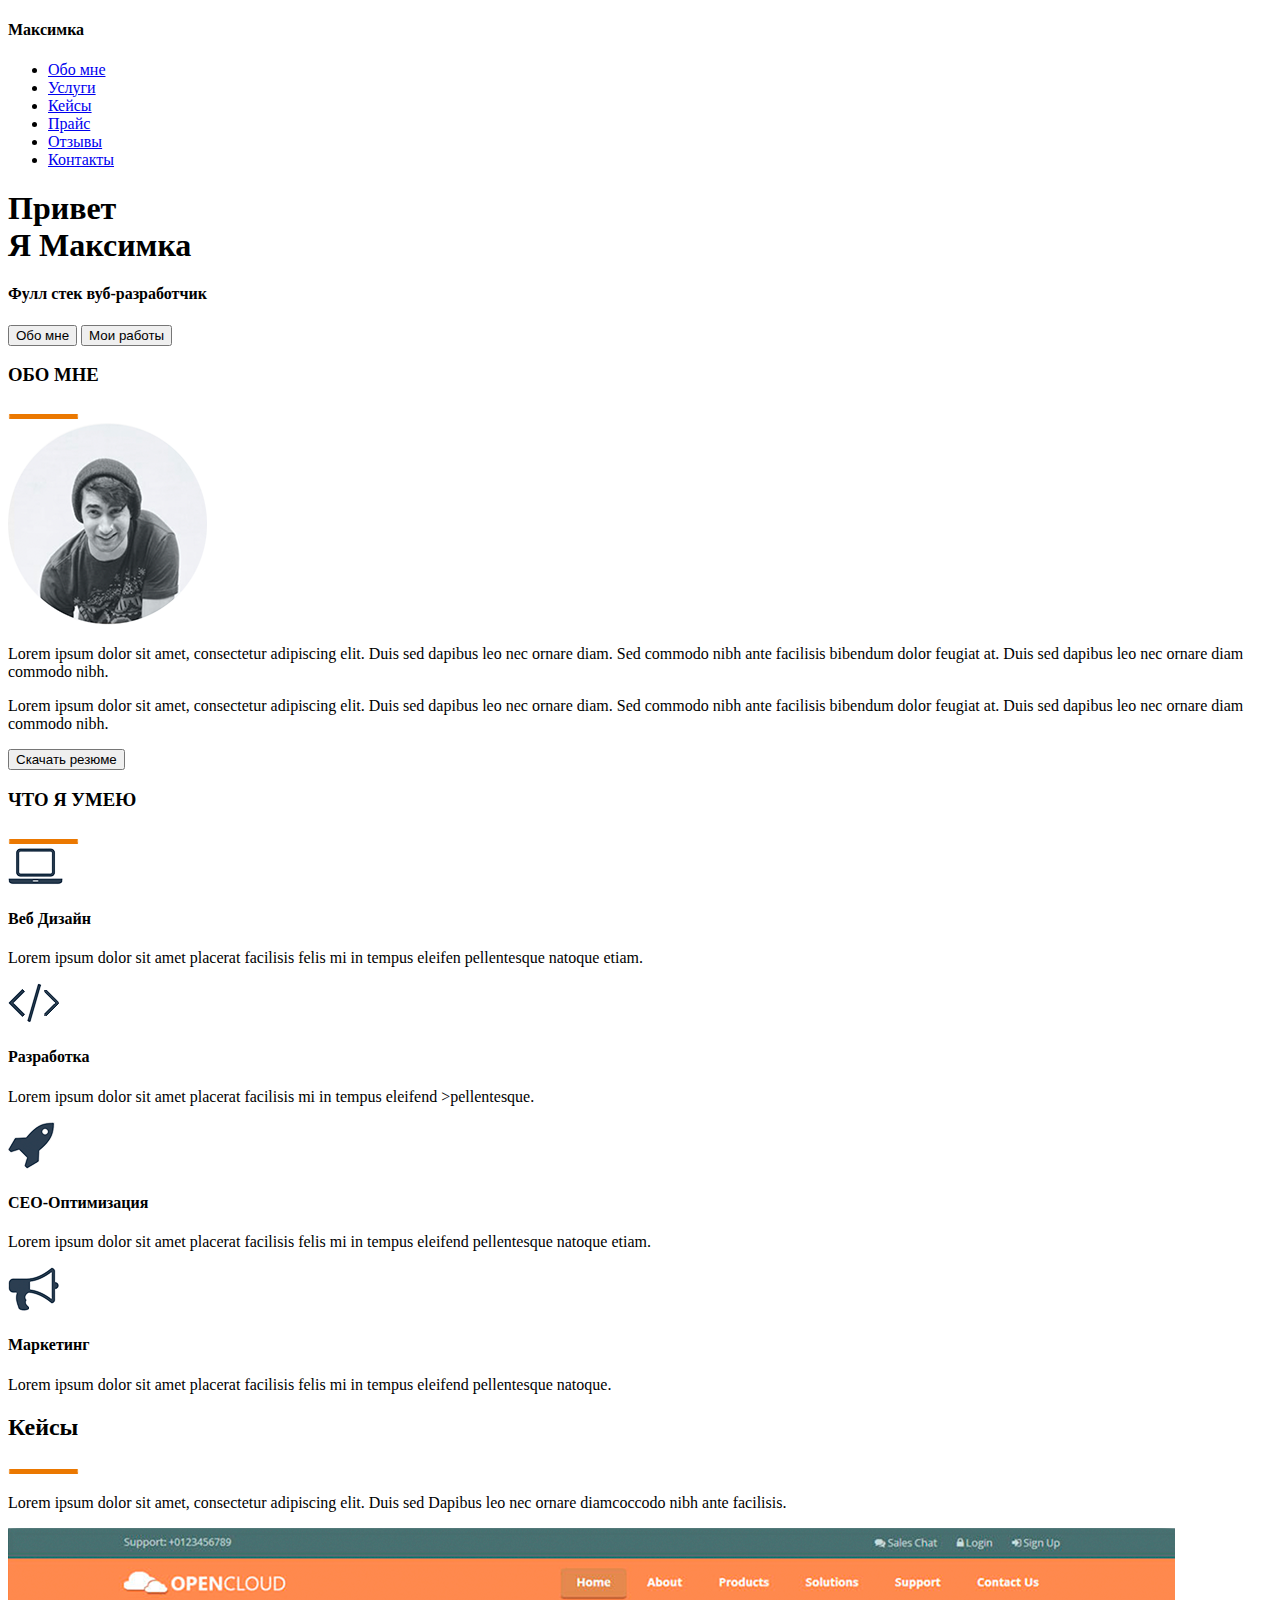
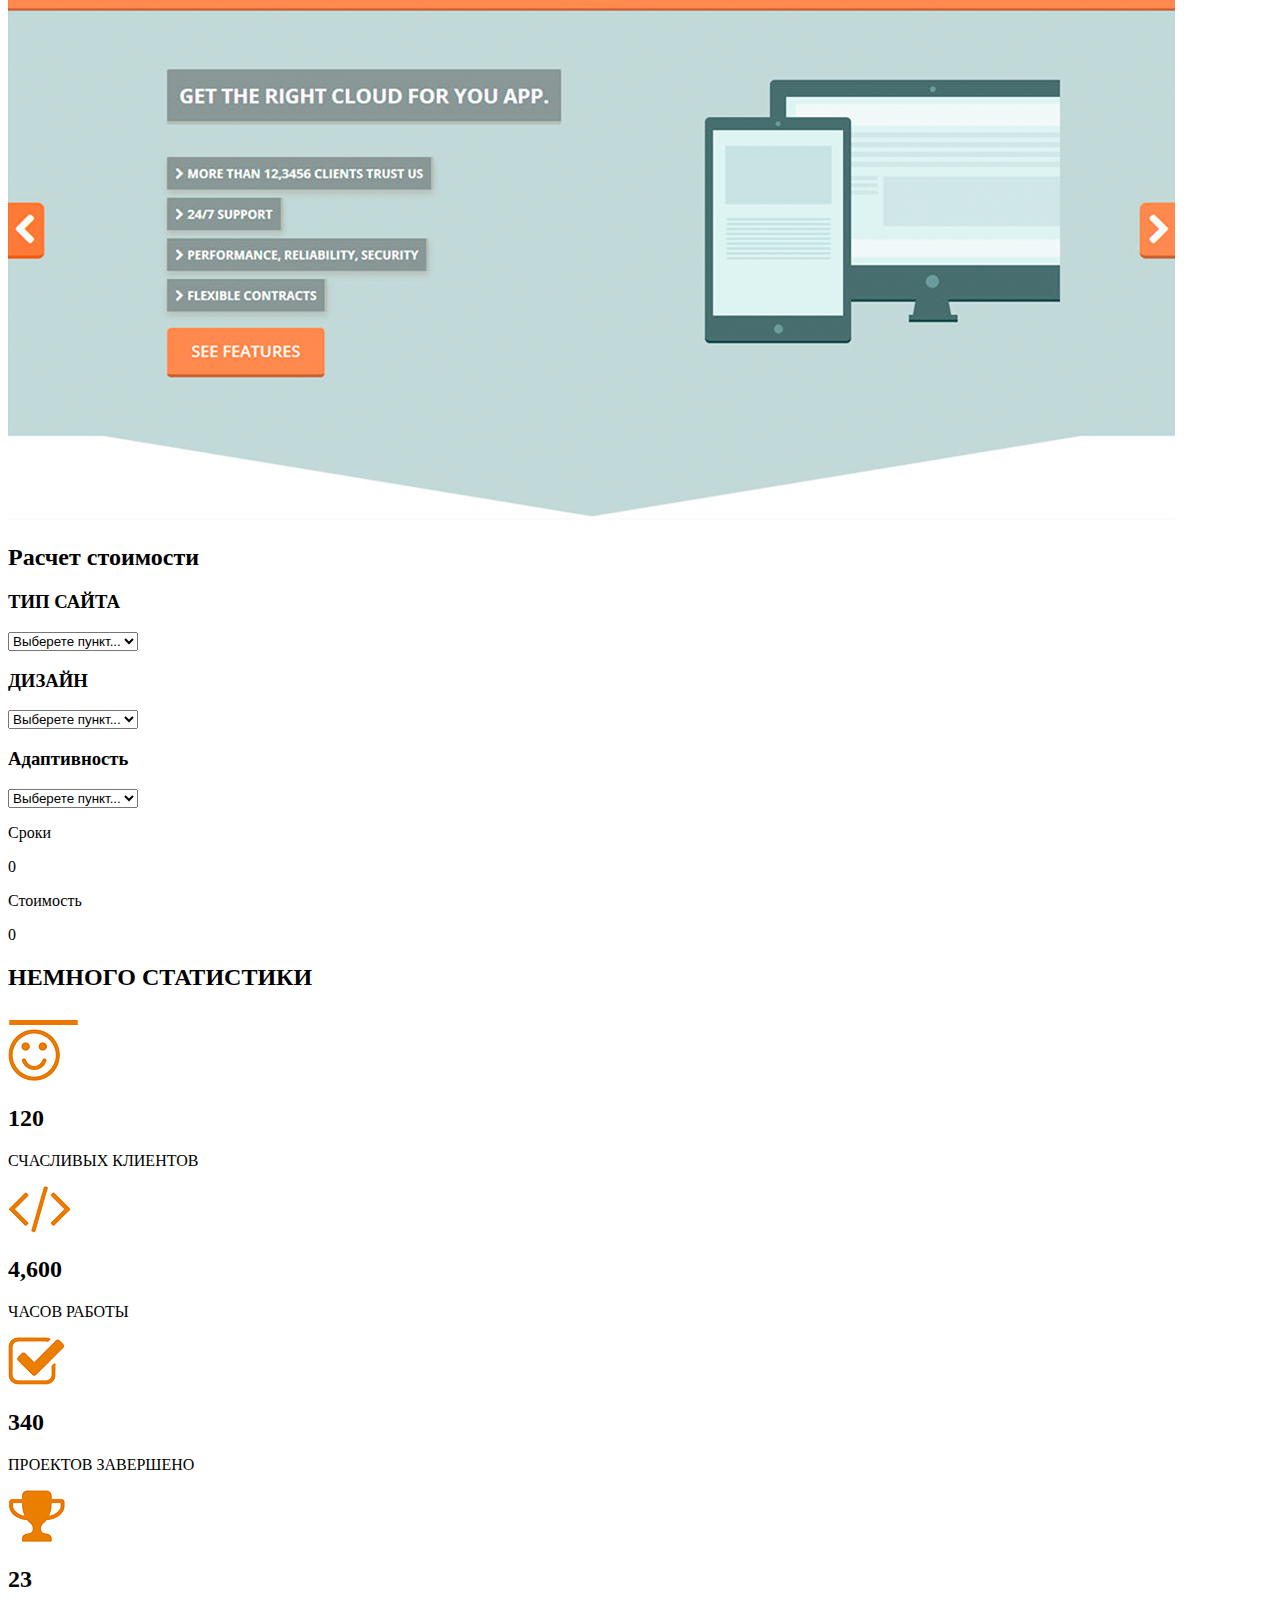
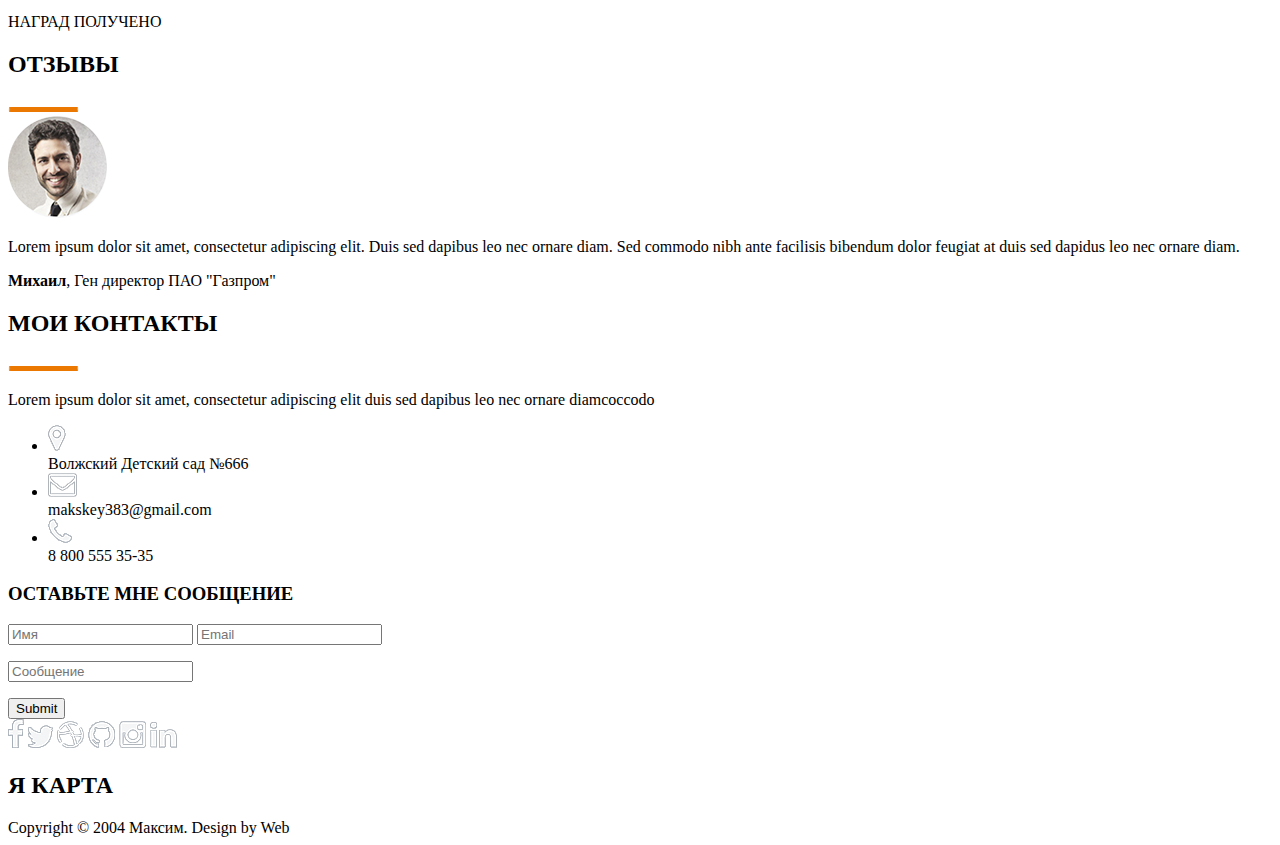
==== src/index.html @ d34fbeea "Add files via upload" ====
<!DOCTYPE html>
<html lang="rus">
<head>
    <meta charset="UTF-8">
    <meta name="description" content="Это моя первая страница...">
    <meta name="author" content="Maksim">
    <meta name="robots" content="all">
    <meta property="og:title" content="Это моя первая страница...">
    <title>Максим Ковальчук - студент МАИ</title>
</head>
<body>
    <header>
    <nav>
       <div class="shapochka"> 
        <div class="logo"><h4>Максимка</h4></div>
            <div class="menu">
                <ul>
                    <li><a href="#" target="_blank">Обо мне</a></li>
                    <li><a href="#" target="_blank">Услуги</a></li>
                    <li><a href="#" target="_blank">Кейсы</a></li>
                    <li><a href="#" target="_blank">Прайс</a></li>
                    <li><a href="#" target="_blank">Отзывы</a></li>
                    <li><a href="#" target="_blank">Контакты</a></li>
                </ul>
            </div>
    </div>
    </nav>
    </header>
    <div class="main">
        <div class="ebalo">
        <h1>Привет<br>Я Максимка</h1>
    </div>
    <div class="podebalnik">
        <h4>Фулл стек вуб-разработчик</h4>
    </div>
    <div class="knopochki">
        <input type="button" value="Обо мне">
        <input type="button" value="Мои работы">
    </div>
    </div>
    <div class="About_me">
        <div class="nazvanie">
            <h3>ОБО МНЕ</h3>
            <div class=cherta>
                <img src="img/cherta.png" alt="">
            </div>
        </div>
        <div class=photo>
            <img src="img/mini_ebalo.png" alt="">
        </div>
        <div class="tekst">
            <div class=bukovki>
                <p>Lorem ipsum dolor sit amet, consectetur adipiscing elit. Duis sed dapibus leo nec ornare diam. Sed commodo nibh ante 
                facilisis bibendum dolor feugiat at. Duis sed dapibus leo nec ornare diam commodo nibh.</p>

                <p>Lorem ipsum dolor sit amet, consectetur adipiscing elit. Duis sed dapibus leo nec ornare diam. Sed commodo nibh ante facilisis bibendum dolor 
                feugiat at. Duis sed dapibus leo nec ornare diam commodo nibh.</p>
            </div>
        </div>
        <div class="rezume">
            <p><input type="button" name="download_rezume" value="Скачать резюме"></p>
        </div>
    </div>
    <div class="What_I_can">
        <div class="nazvanie">
            <h3>ЧТО Я УМЕЮ</h3>
            <div class=cherta>
                <img src="img/cherta.png" alt="">
            </div>
        </div>
        <div class="spisok">
        <div class=photo>
            <img src="img/nout.png" alt="">
        </div>
            <div class="veb">
                <h4>Веб Дизайн</h4>
                <p>Lorem ipsum dolor sit amet placerat facilisis felis mi in tempus eleifen pellentesque natoque etiam.</p>
            </div>
        <div class=photo>
            <img src="img/razrabotka.png" alt="">
        </div>
            <div class="raz">
                <h4>Разработка</h4>
                <p>Lorem ipsum dolor sit amet placerat facilisis mi in tempus eleifend >pellentesque.</p>
            </div>
        <div class=photo>
            <img src="img/rocket.png" alt="">
        </div>
            <div class="ceo">
                <h4>CEO-Оптимизация</h4>
                <p>Lorem ipsum dolor sit amet placerat facilisis felis mi in tempus eleifend pellentesque natoque etiam.</p>
            </div>
        <div class=photo>
            <img src="img/marketing.png" alt="">
        </div>
            <div class="marct">
                <h4>Маркетинг</h4>
                <p>Lorem ipsum dolor sit amet placerat facilisis felis mi in tempus eleifend pellentesque natoque.</p>
            </div>
        </div>
    </div>
    <div class="Keysiki">
        <div class="nazvanie">
            <h2>Кейсы</h2>
            <div class=cherta>
                <img src="img/cherta.png" alt="">
            </div>
        </div>
        <div class="tekst">
            <div class="bukovki">
                <p>Lorem ipsum dolor sit amet, consectetur adipiscing elit. Duis sed Dapibus leo nec ornare diamcoccodo nibh ante facilisis.</p>
            </div>
        </div>
        <div class=photo>
            <img src="img/keysis.png" alt="">
        </div>
    </div>
    <div class="raschet">
        <div class="nazvanie">
            <h2>Расчет стоимости</h2>
        </div>
        <div class="schet">
            <div class="tip">
                <h3>ТИП САЙТА</h3>
                <select name="tip" id="1">
                    <option value="0" disabled selected>Выберете пункт...</option>
                    <option value="1">Обычный</option>
                    <option value="2">Необычный</option>
                </select>
            </div>
            <div class="diz">
                <h3>ДИЗАЙН</h3>
                <select name="tip" id="2">
                    <option value="0" disabled selected>Выберете пункт...</option>
                    <option value="1">Красивый</option>
                    <option value="2">Некрасивый</option>
                </select>
            </div>
            <div class="adapt">
                <h3>Адаптивность</h3>
                <select name="tip" id="3">
                    <option value="0" disabled selected>Выберете пункт...</option>
                    <option value="1">Плохая</option>
                    <option value="2">Нормальная</option>
                    <option value="3">Ахрененная</option>
                </select>
            </div>
            <div class="sroki and stoimost">
                <p>Сроки</p>
                <p>0</p>
                <p>Стоимость</p>
                <p>0</p>
            </div>
        </div>
    </div>
    <div class="statist">
        <div class="nazvanie">
            <h2>НЕМНОГО СТАТИСТИКИ</h2>
            <div class=cherta>
                <img src="img/cherta.png" alt="">
            </div>
        </div>
        <div class="smile">
        <div class=photo>
            <img src="img/smile.png" alt="">
        </div>
            <p><b><h2>120</h2></b></p>
            <p>СЧАСЛИВЫХ КЛИЕНТОВ</p>
        </div>
        <div class="hour">
            <div class=photo>
                <img src="img/skobki.png" alt="">
            </div>
            <p><b><h2>4,600</h2></b></p>
            <p>ЧАСОВ РАБОТЫ</p>
        </div>
        <div class="projects">
            <div class=photo>
                <img src="img/galochka.png" alt="">
            </div>
            <p><b><h2>340</h2></b></p>
            <p>ПРОЕКТОВ ЗАВЕРШЕНО</p>
        </div>
        <div class="medals">
            <div class=photo>
                <img src="img/kubok.png" alt="">
            </div>
            <p><b><h2>23</h2></b></p>
            <p>НАГРАД ПОЛУЧЕНО</p>
        </div>
    </div>
    <div class="feedback">
        <div class="nazvanie">
            <h2>ОТЗЫВЫ</h2>
            <div class=cherta>
                <img src="img/cherta.png" alt="">
            </div>
        </div>
        <div class="1_feedback">
            <div class=photo>
                <img src="img/foto_otziv.png" alt="">
            </div>
            <div class="tekst">
                <p>Lorem ipsum dolor sit amet, consectetur adipiscing elit. Duis sed dapibus leo nec ornare diam. Sed commodo nibh ante
                facilisis bibendum dolor feugiat at duis sed dapidus leo nec ornare diam.</p>
            </div>
            <div class="user">
                <p><b>Михаил</b>, Ген директор ПАО "Газпром"</p>
            </div>
         </div>
    </div>
    <div class="my_contacts">
        <div class="nazvanie">
            <h2>МОИ КОНТАКТЫ</h2>
            <div class=cherta>
                <img src="img/cherta.png" alt="">
            </div>
        </div>
        <div class="tekst">
            <p>Lorem ipsum dolor sit amet, consectetur adipiscing elit duis sed dapibus leo nec ornare diamcoccodo</p>
        </div>
        <ul class="info_table">
            <li class="mesto">
            <div class=photo>
                <img src="img/geo.png" alt="">
            </div>
            Волжский Детский сад №666
            </li>
            <li class="mail">
            <div class=photo>
                <img src="img/mail.png" alt="">
            </div>
            makskey383@gmail.com
            </li>
            <li class="tel">
            <div class=photo>
                <img src="img/phone.png" alt="">
            </div>          
            8 800 555 35-35
            </li>
        </ul>
        <div class="soobshenie">
            <h3><b>ОСТАВЬТЕ МНЕ СООБЩЕНИЕ</b></h3>
            <form action="#">
                <input type="text" name="user_name" placeholder="Имя">
                <input type="text" name="user_mail" placeholder="Email">
                <p><input type="text" name="user_soobshenie" placeholder="Сообщение"></p>
                <input type="submit" placeholder="Отправить">
            </form>
        </div>
        <div class="cc">
            <div class=photos>
                <img src="img/fb.png" alt="">
                <img src="img/twiter.png" alt="">
                <img src="img/ball.png" alt="">
                <img src="img/cat.png" alt="">
                <img src="img/inst.png" alt="">
                <img src="img/in.png" alt="">
            </div>            
        </div>
     </div>
    <div class="Dasha_putishestvenitsa">
        <div class="nazvanie">
            <h2>Я КАРТА</h2>
        </div>
    </div>
    <footer>
        <div class="fotter">Copyright © 2004 Максим. Design by Web</div>
    </footer>
</body>

</html>
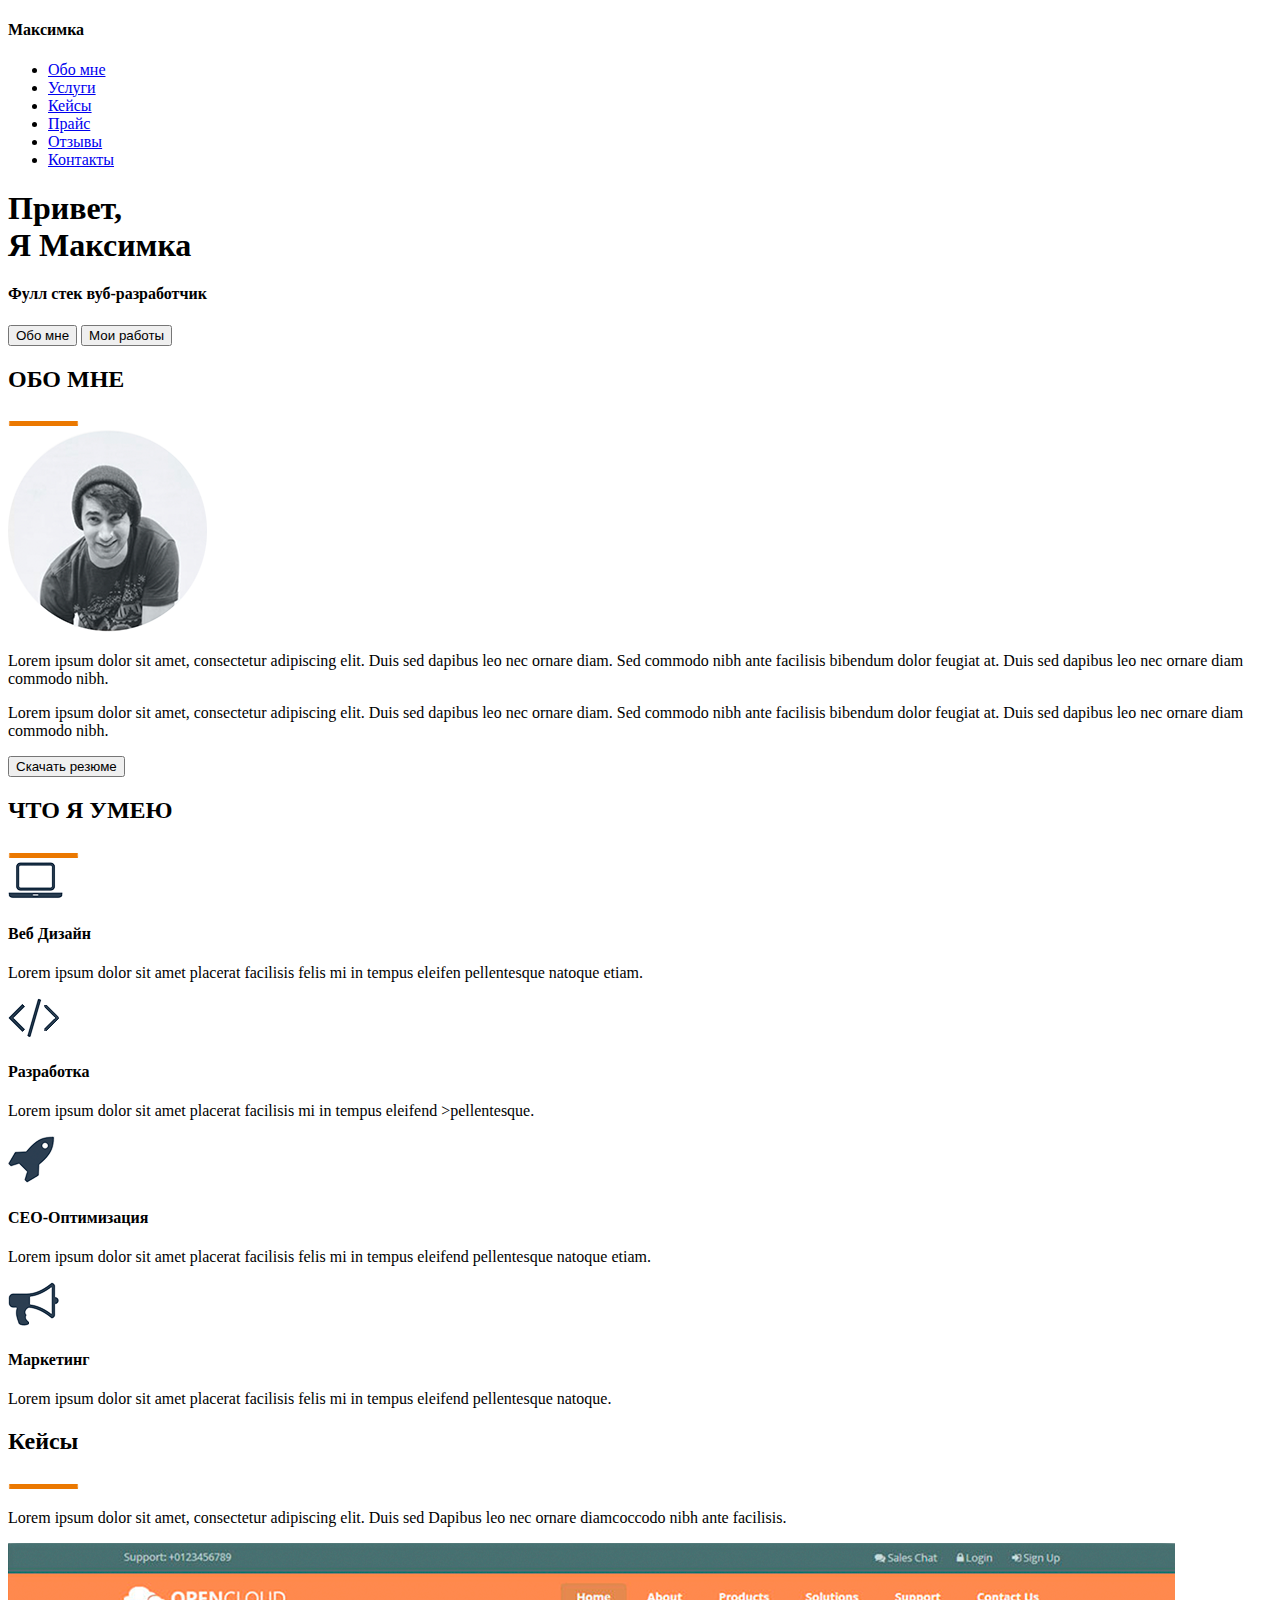
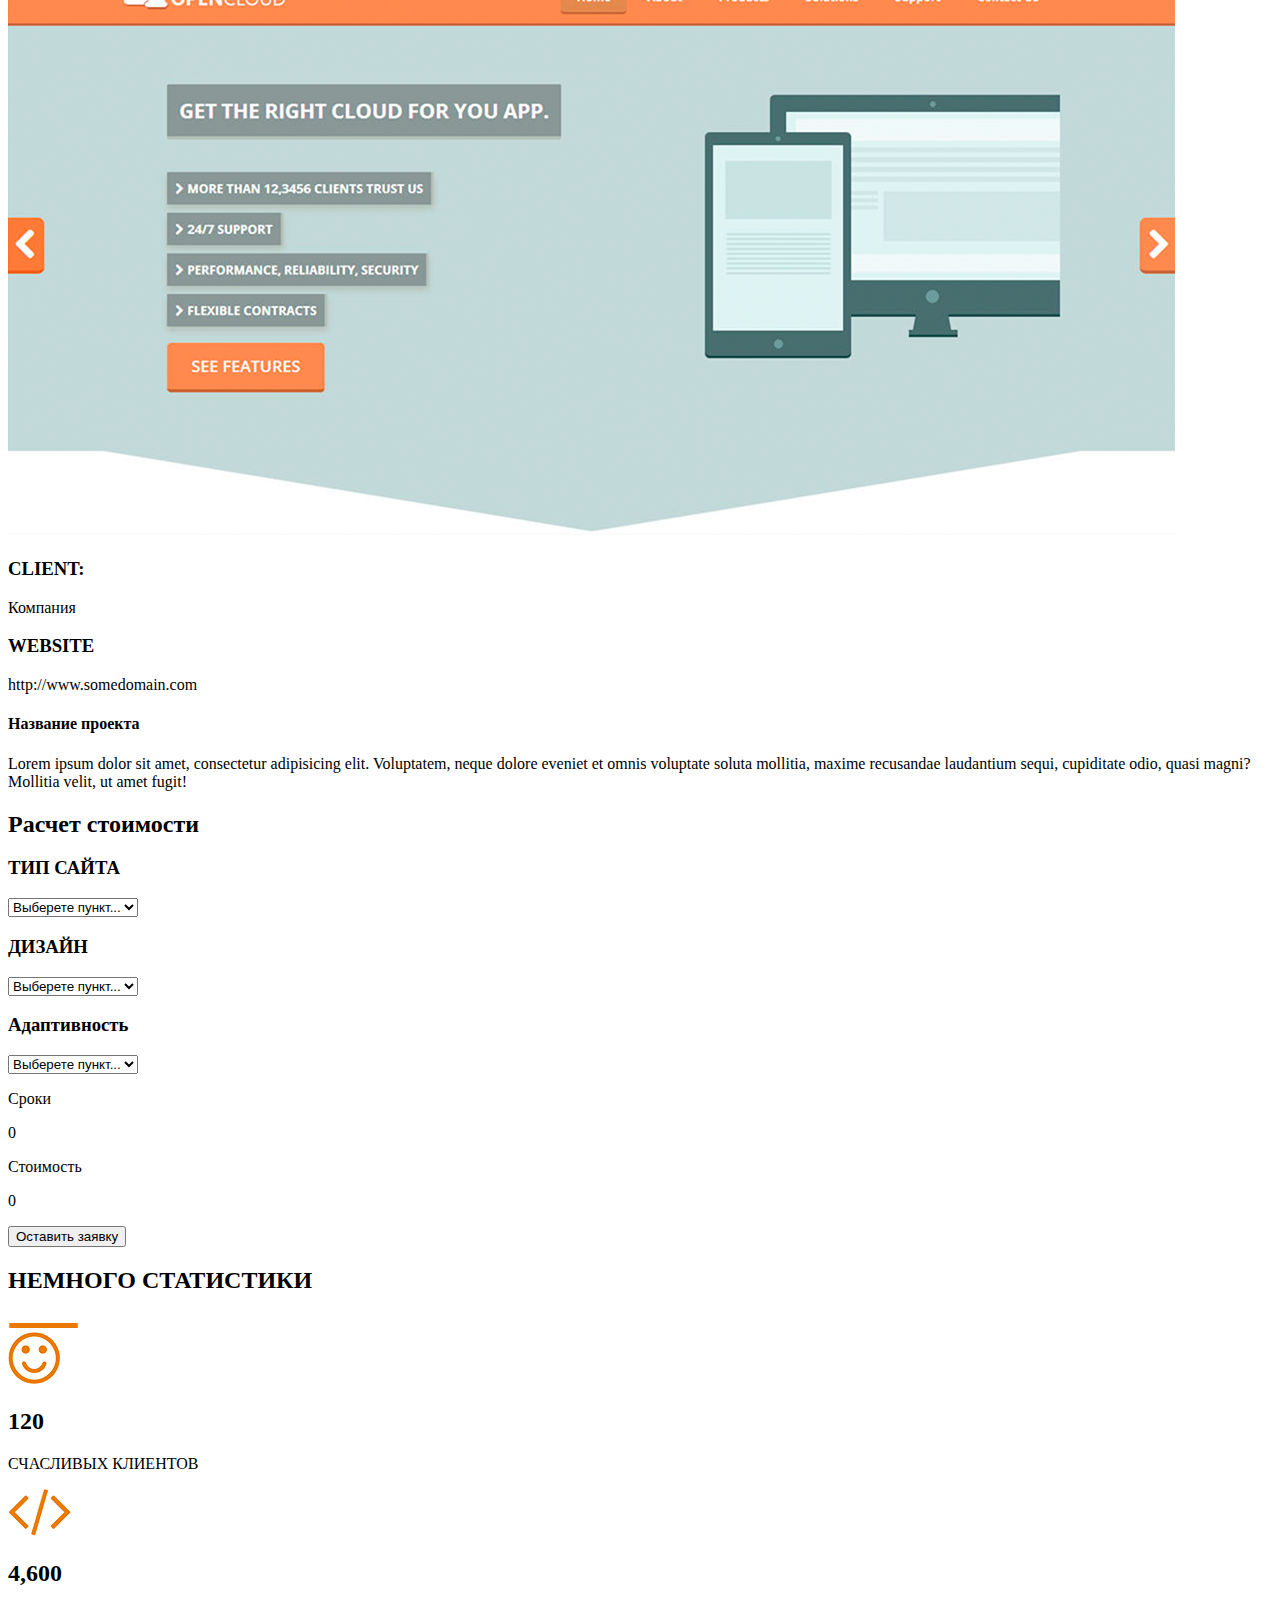
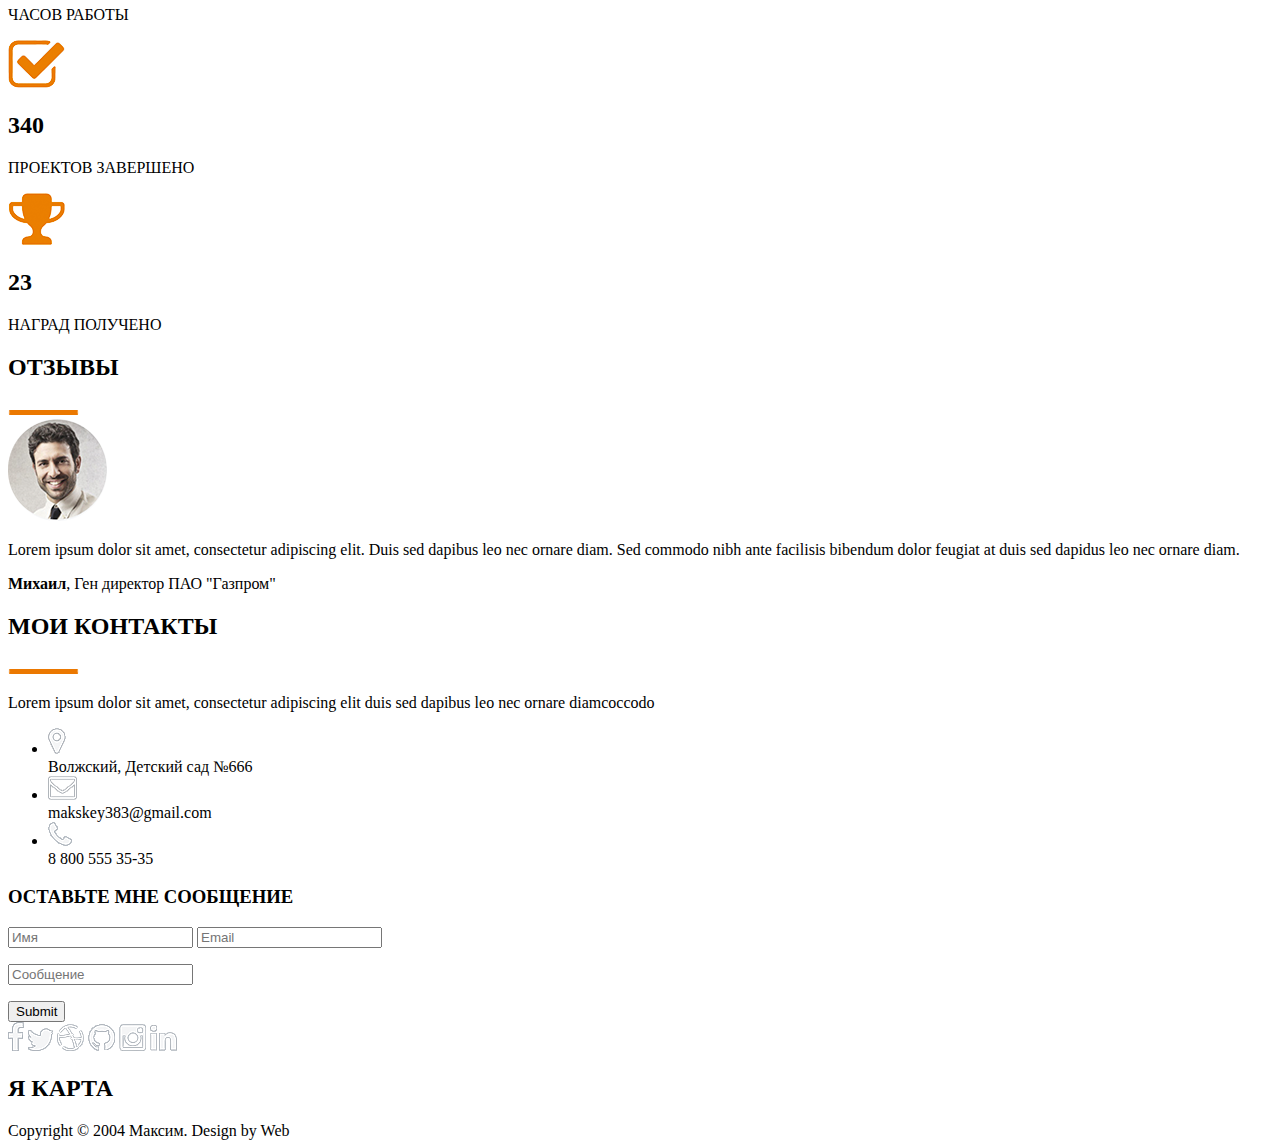
==== commit 121e6c67: "2 раздел конец" ====
--- a/src/index.html
+++ b/src/index.html
@@ -1,5 +1,5 @@
 <!DOCTYPE html>
-<html lang="rus">
+<html lang="en">
 <head>
     <meta charset="UTF-8">
     <meta name="description" content="Это моя первая страница...">
@@ -15,12 +15,12 @@
         <div class="logo"><h4>Максимка</h4></div>
             <div class="menu">
                 <ul>
-                    <li><a href="#" target="_blank">Обо мне</a></li>
-                    <li><a href="#" target="_blank">Услуги</a></li>
-                    <li><a href="#" target="_blank">Кейсы</a></li>
-                    <li><a href="#" target="_blank">Прайс</a></li>
-                    <li><a href="#" target="_blank">Отзывы</a></li>
-                    <li><a href="#" target="_blank">Контакты</a></li>
+                    <li><a href="#">Обо мне</a></li>
+                    <li><a href="#">Услуги</a></li>
+                    <li><a href="#">Кейсы</a></li>
+                    <li><a href="#">Прайс</a></li>
+                    <li><a href="#">Отзывы</a></li>
+                    <li><a href="#">Контакты</a></li>
                 </ul>
             </div>
     </div>
@@ -28,7 +28,7 @@
     </header>
     <div class="main">
         <div class="ebalo">
-        <h1>Привет<br>Я Максимка</h1>
+        <h1>Привет,<br>Я Максимка</h1>
     </div>
     <div class="podebalnik">
         <h4>Фулл стек вуб-разработчик</h4>
@@ -40,7 +40,7 @@
     </div>
     <div class="About_me">
         <div class="nazvanie">
-            <h3>ОБО МНЕ</h3>
+            <h2>ОБО МНЕ</h2>
             <div class=cherta>
                 <img src="img/cherta.png" alt="">
             </div>
@@ -63,7 +63,7 @@
     </div>
     <div class="What_I_can">
         <div class="nazvanie">
-            <h3>ЧТО Я УМЕЮ</h3>
+            <h2>ЧТО Я УМЕЮ</h2>
             <div class=cherta>
                 <img src="img/cherta.png" alt="">
             </div>
@@ -113,6 +113,20 @@
         </div>
         <div class=photo>
             <img src="img/keysis.png" alt="">
+        </div>
+        <div class="info">
+            <div class="client">
+                <h3>CLIENT:</h3>
+                <p>Компания</p>
+            </div>
+            <div class="website">
+                <h3>WEBSITE</h3>
+                <p>http://www.somedomain.com</p>
+            </div>
+            <div class="t_keysiki">
+                <h4>Название проекта</h4>
+                <p>Lorem ipsum dolor sit amet, consectetur adipisicing elit. Voluptatem, neque dolore eveniet et omnis voluptate soluta mollitia, maxime recusandae laudantium sequi, cupiditate odio, quasi magni? Mollitia velit, ut amet fugit!</p>
+            </div>
         </div>
     </div>
     <div class="raschet">
@@ -151,6 +165,7 @@
                 <p>Стоимость</p>
                 <p>0</p>
             </div>
+            <input type="button" value="Оставить заявку">
         </div>
     </div>
     <div class="statist">
@@ -224,7 +239,7 @@
             <div class=photo>
                 <img src="img/geo.png" alt="">
             </div>
-            Волжский Детский сад №666
+            Волжский, Детский сад №666
             </li>
             <li class="mail">
             <div class=photo>
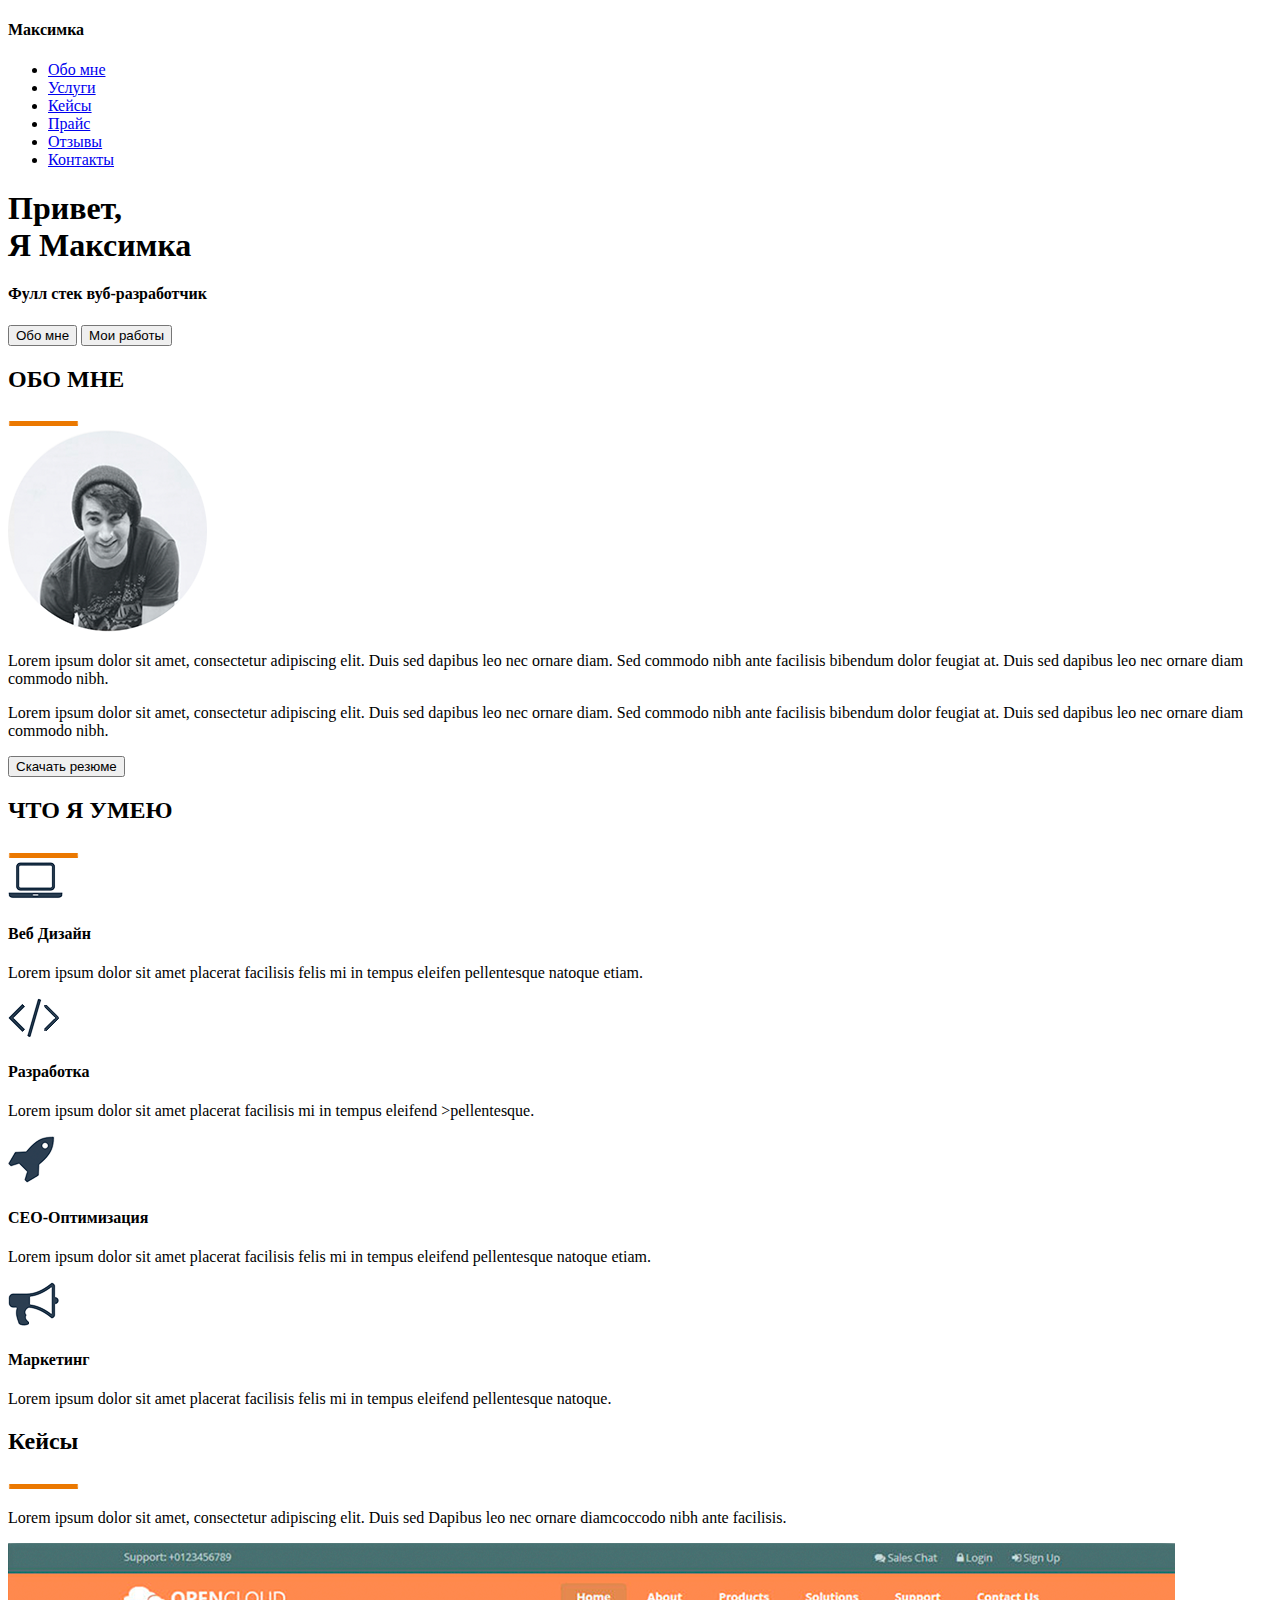
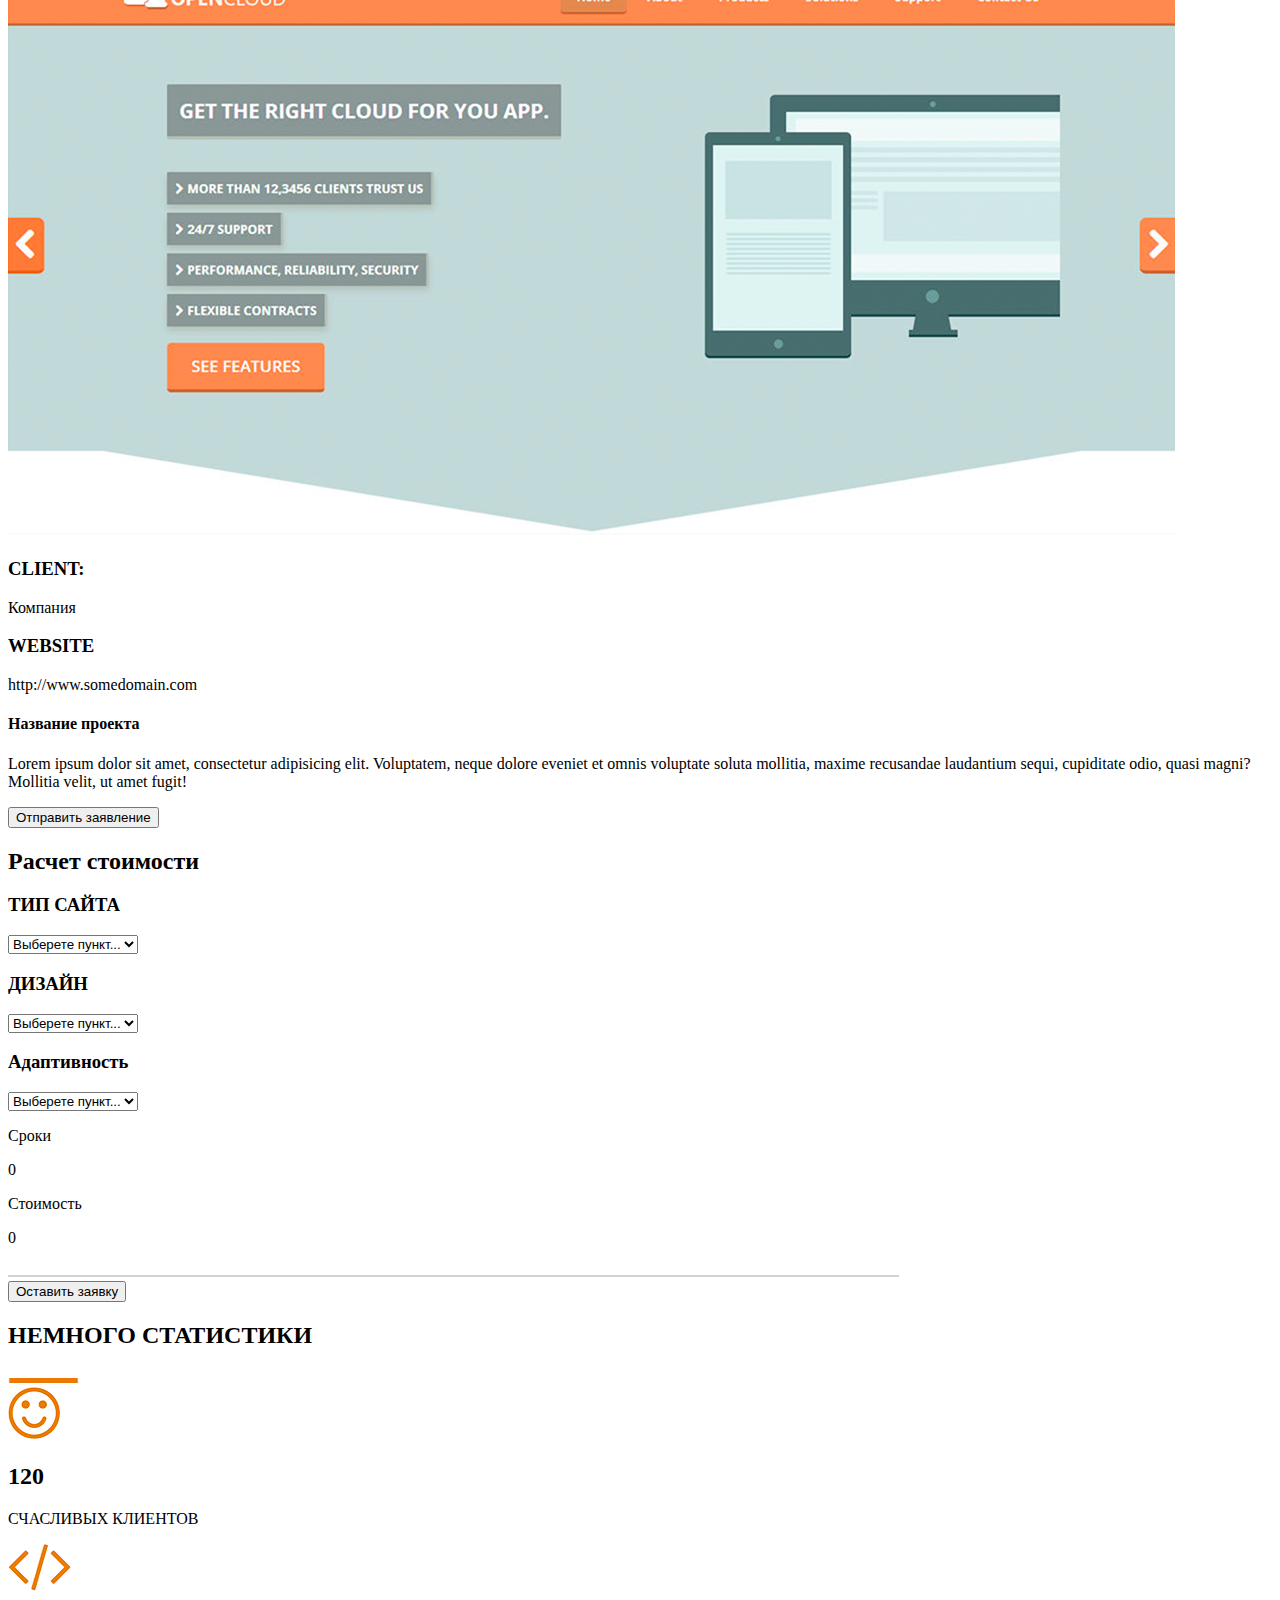
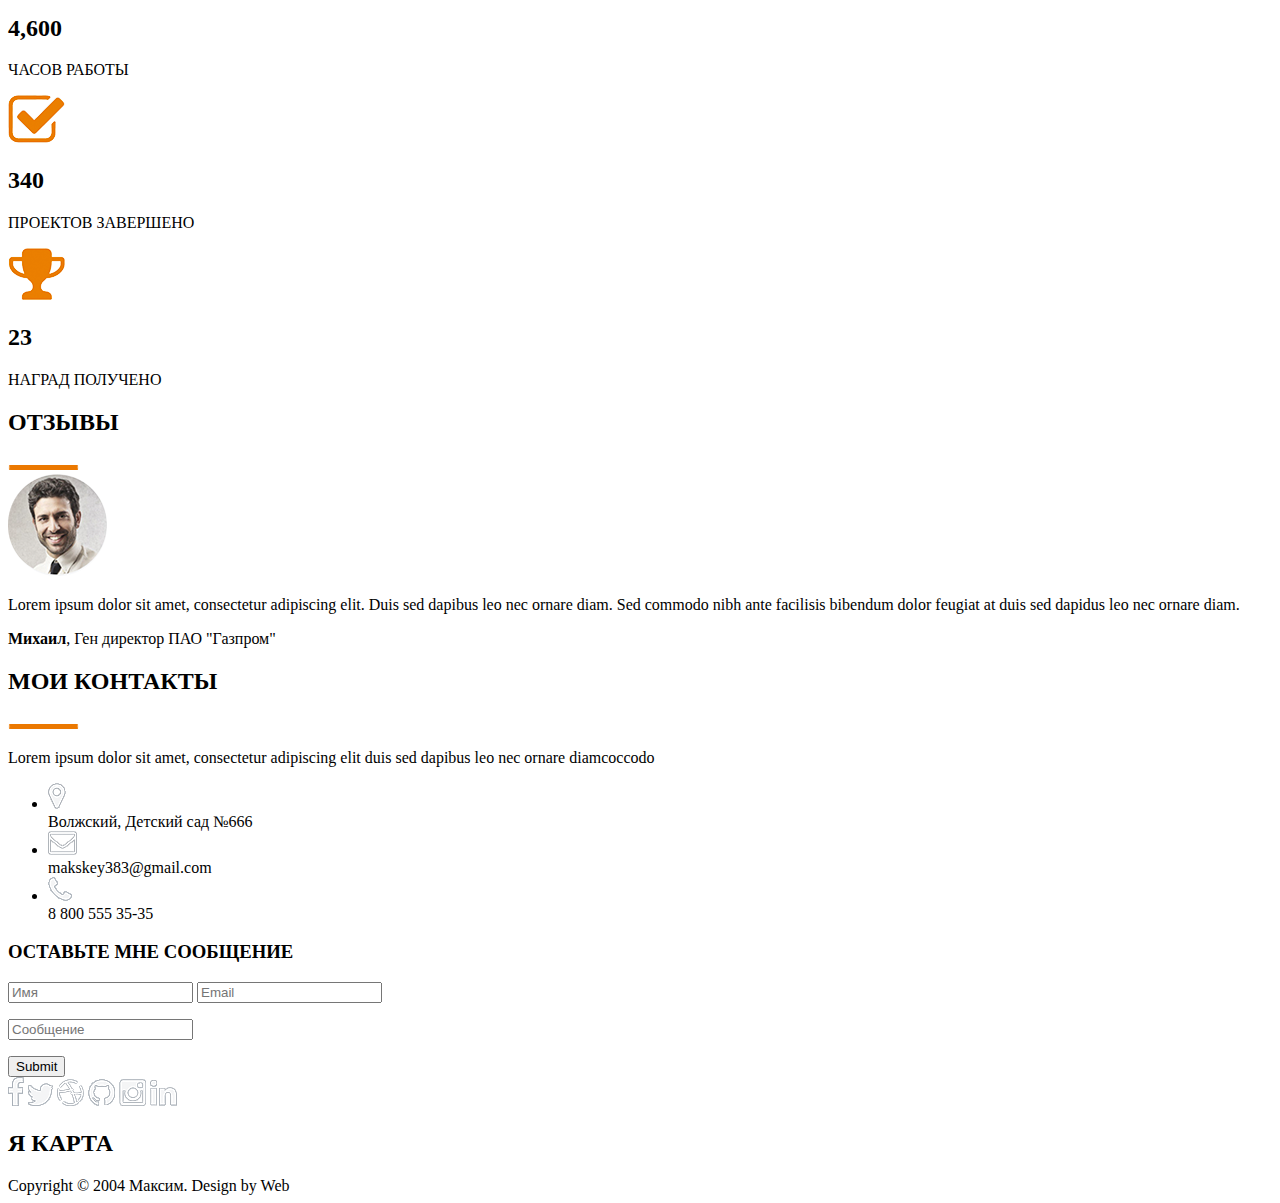
==== commit f7d438b2: "Add files via upload" ====
--- a/src/index.html
+++ b/src/index.html
@@ -128,6 +128,9 @@
                 <p>Lorem ipsum dolor sit amet, consectetur adipisicing elit. Voluptatem, neque dolore eveniet et omnis voluptate soluta mollitia, maxime recusandae laudantium sequi, cupiditate odio, quasi magni? Mollitia velit, ut amet fugit!</p>
             </div>
         </div>
+        <div class="keys_button">
+            <input type="button" value="Отправить заявление">
+        </div>
     </div>
     <div class="raschet">
         <div class="nazvanie">
@@ -164,6 +167,9 @@
                 <p>0</p>
                 <p>Стоимость</p>
                 <p>0</p>
+            </div>
+            <div class="photo">
+                <img src="img/linia.png" alt="">
             </div>
             <input type="button" value="Оставить заявку">
         </div>
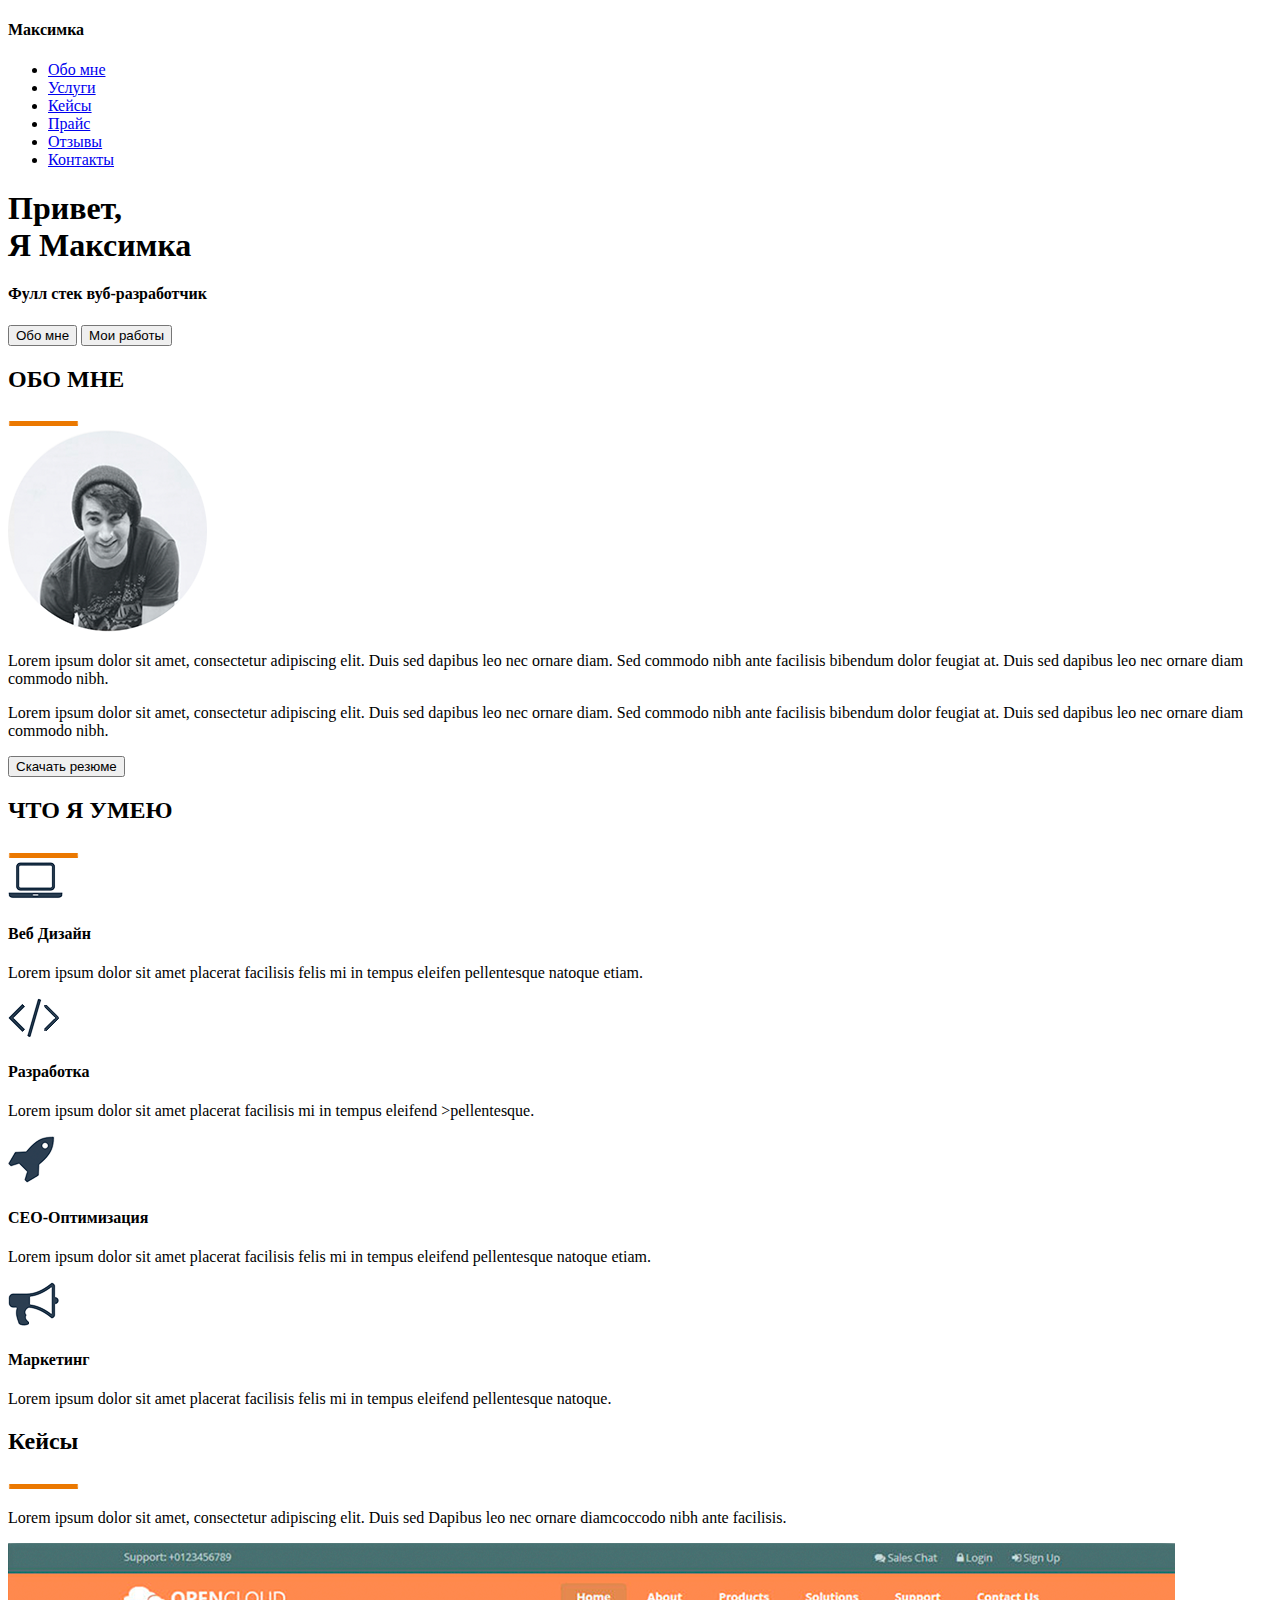
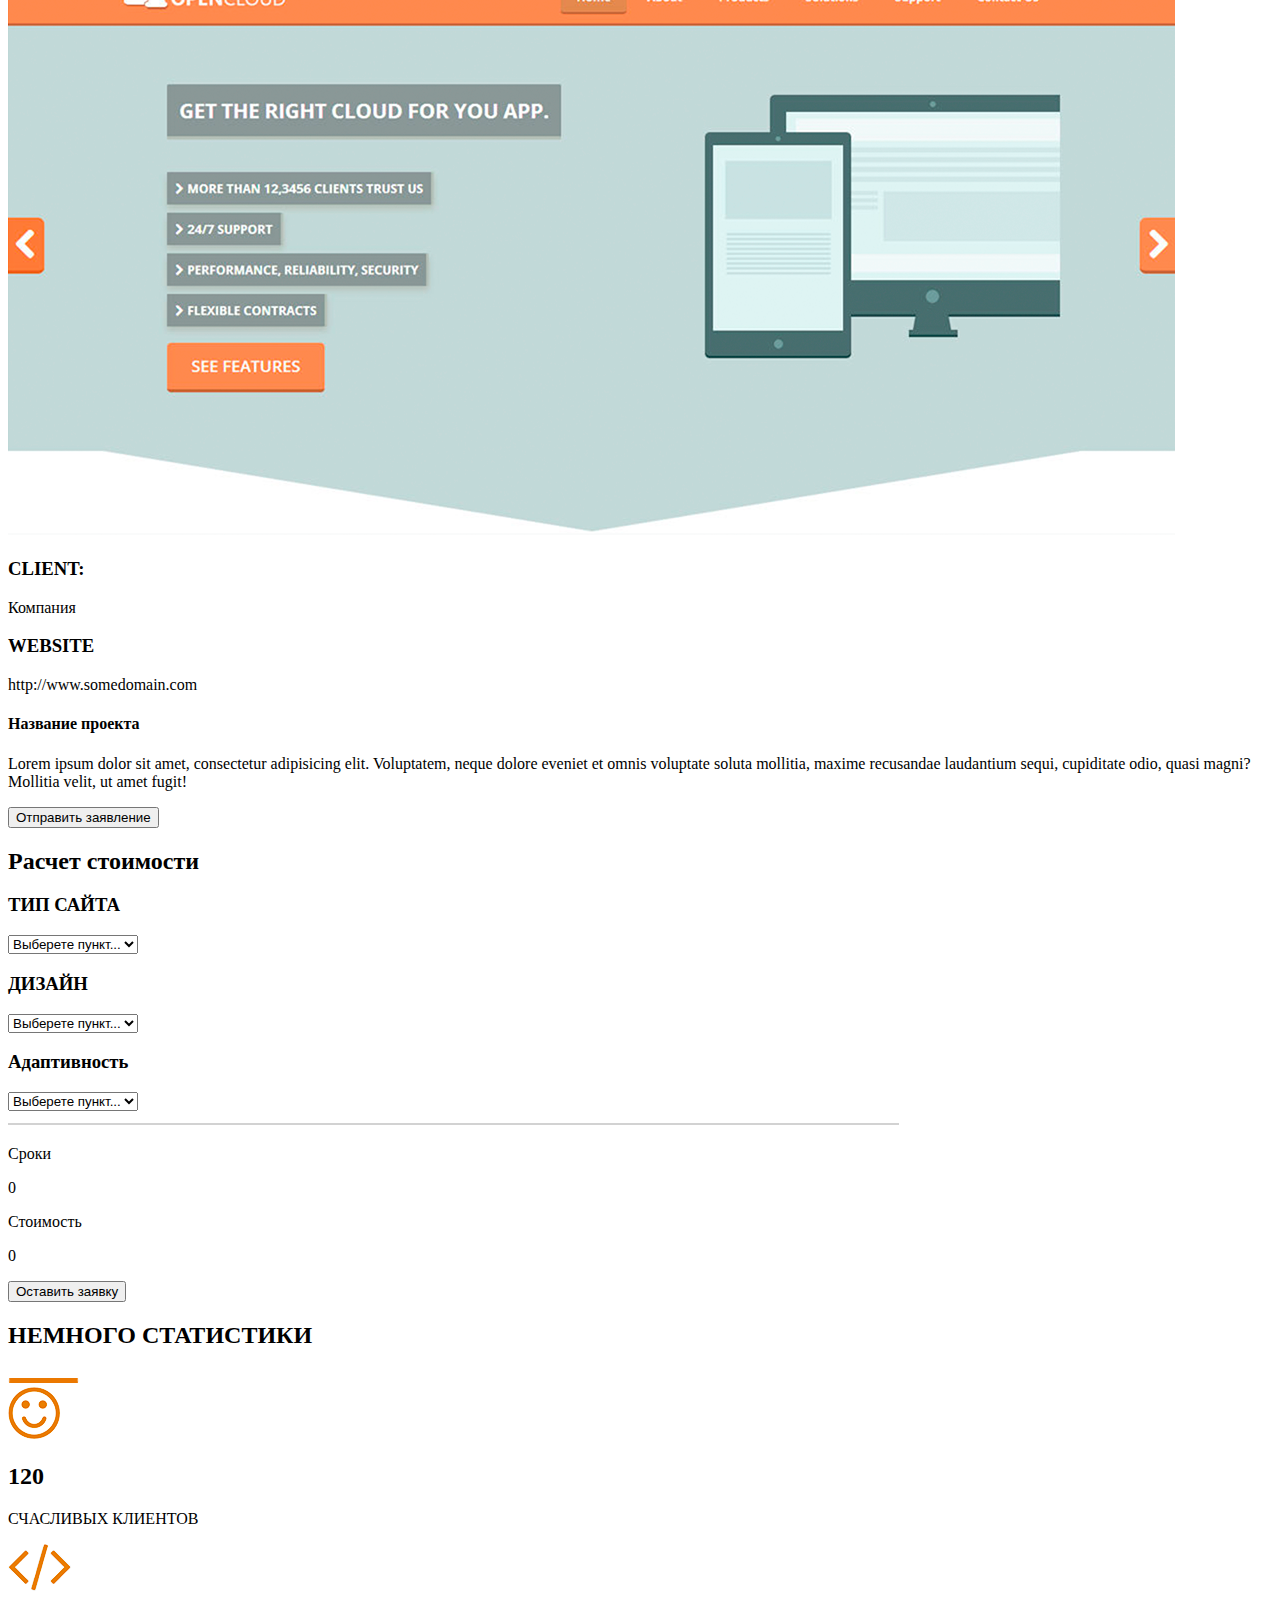
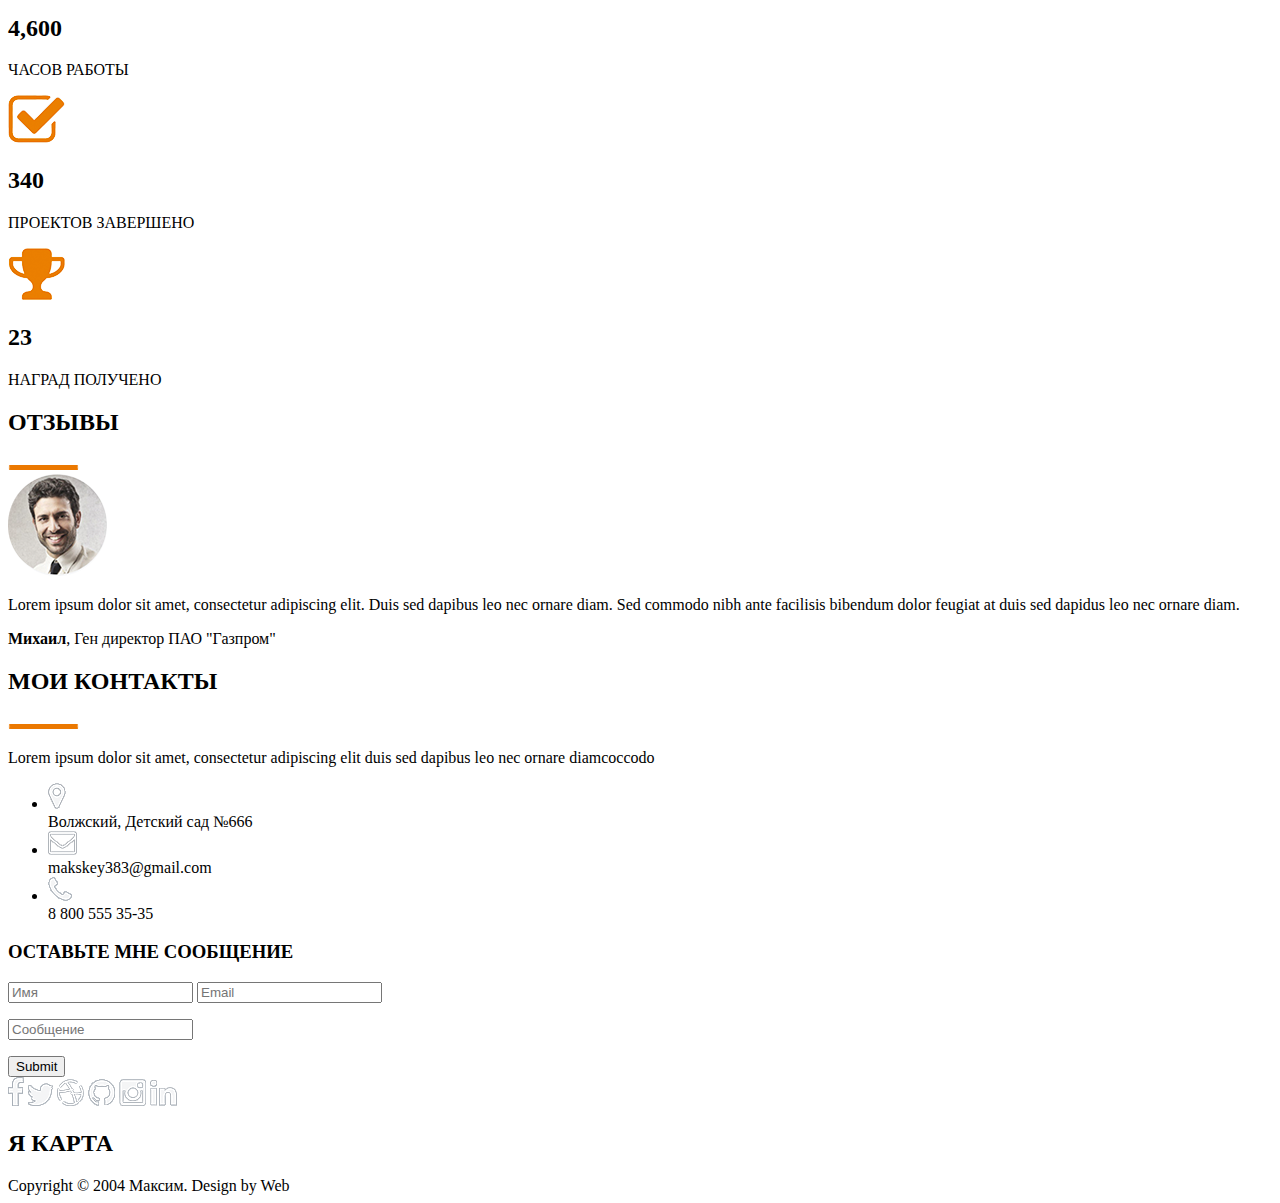
==== commit 1ac17c8d: "Add files via upload" ====
--- a/src/index.html
+++ b/src/index.html
@@ -162,14 +162,14 @@
                     <option value="3">Ахрененная</option>
                 </select>
             </div>
+            <div class="photo">
+                <img src="img/linia.png" alt="">
+            </div>
             <div class="sroki and stoimost">
                 <p>Сроки</p>
                 <p>0</p>
                 <p>Стоимость</p>
                 <p>0</p>
-            </div>
-            <div class="photo">
-                <img src="img/linia.png" alt="">
             </div>
             <input type="button" value="Оставить заявку">
         </div>
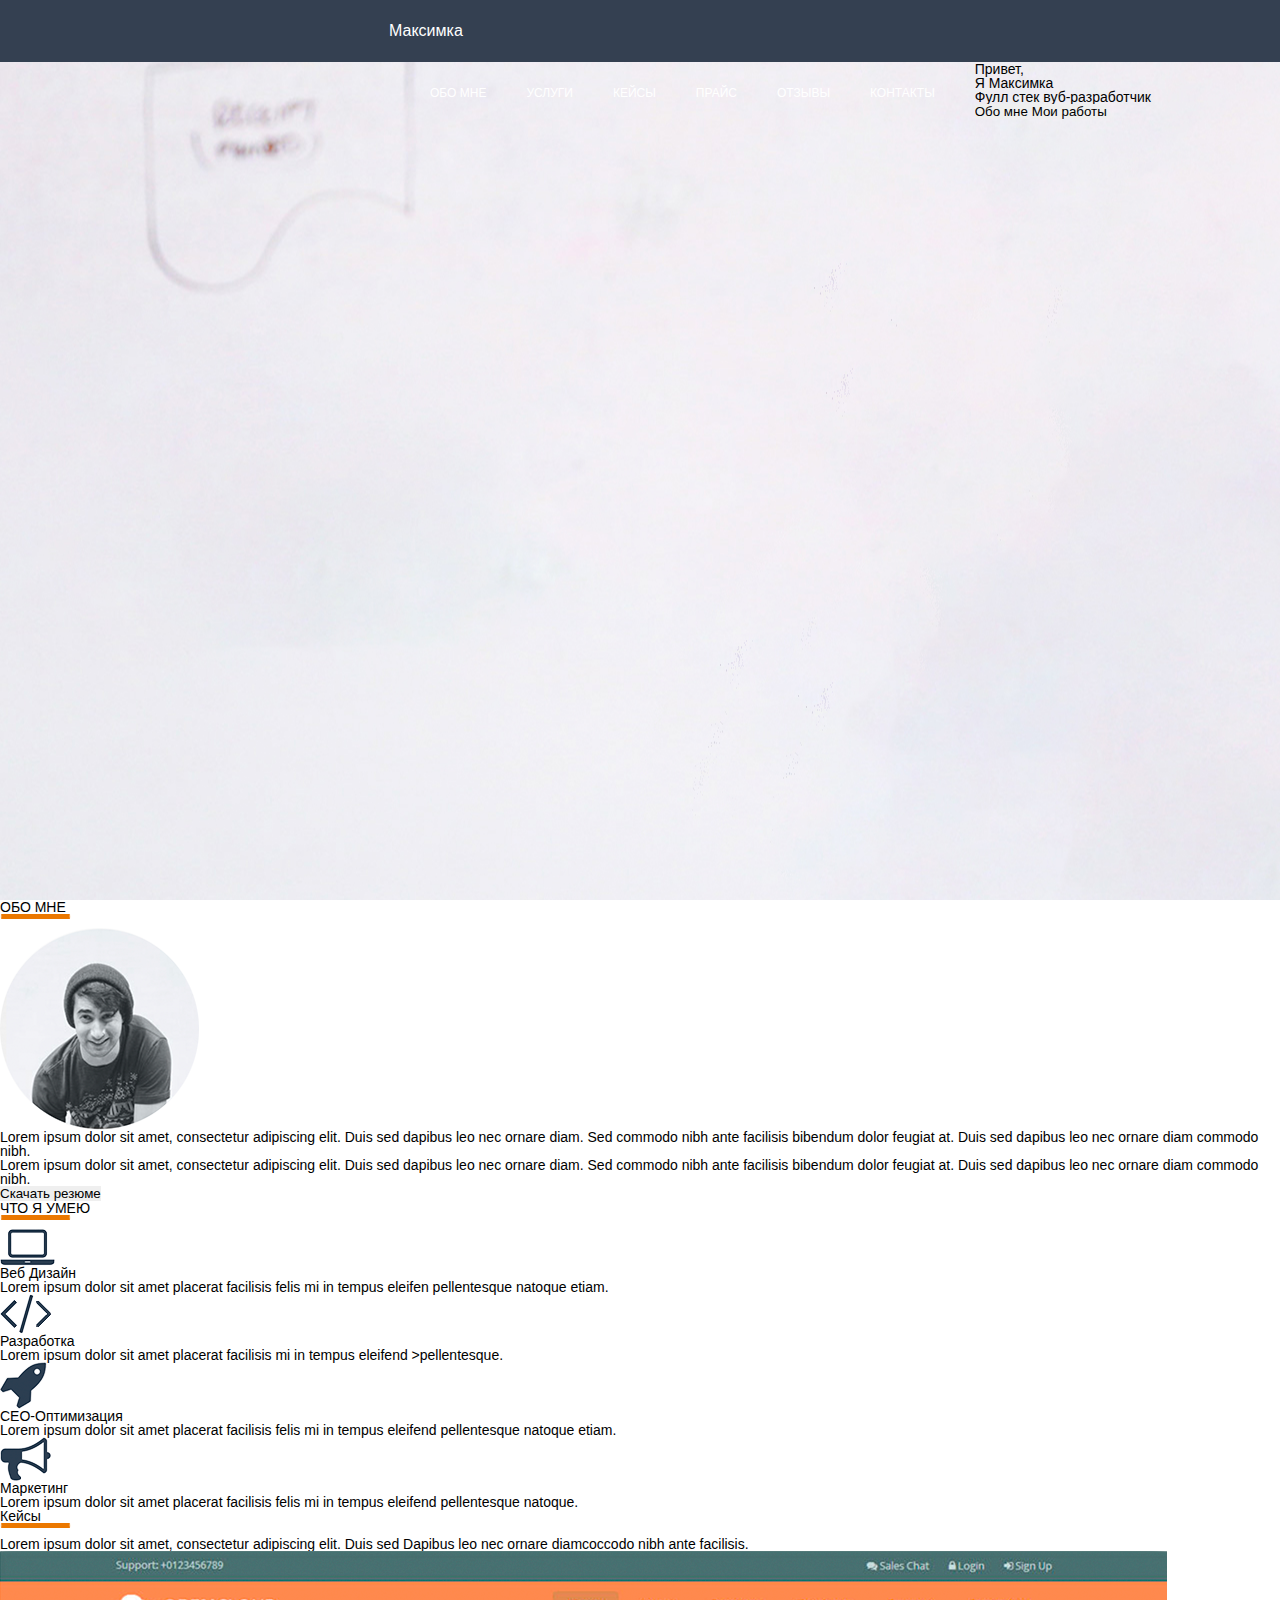
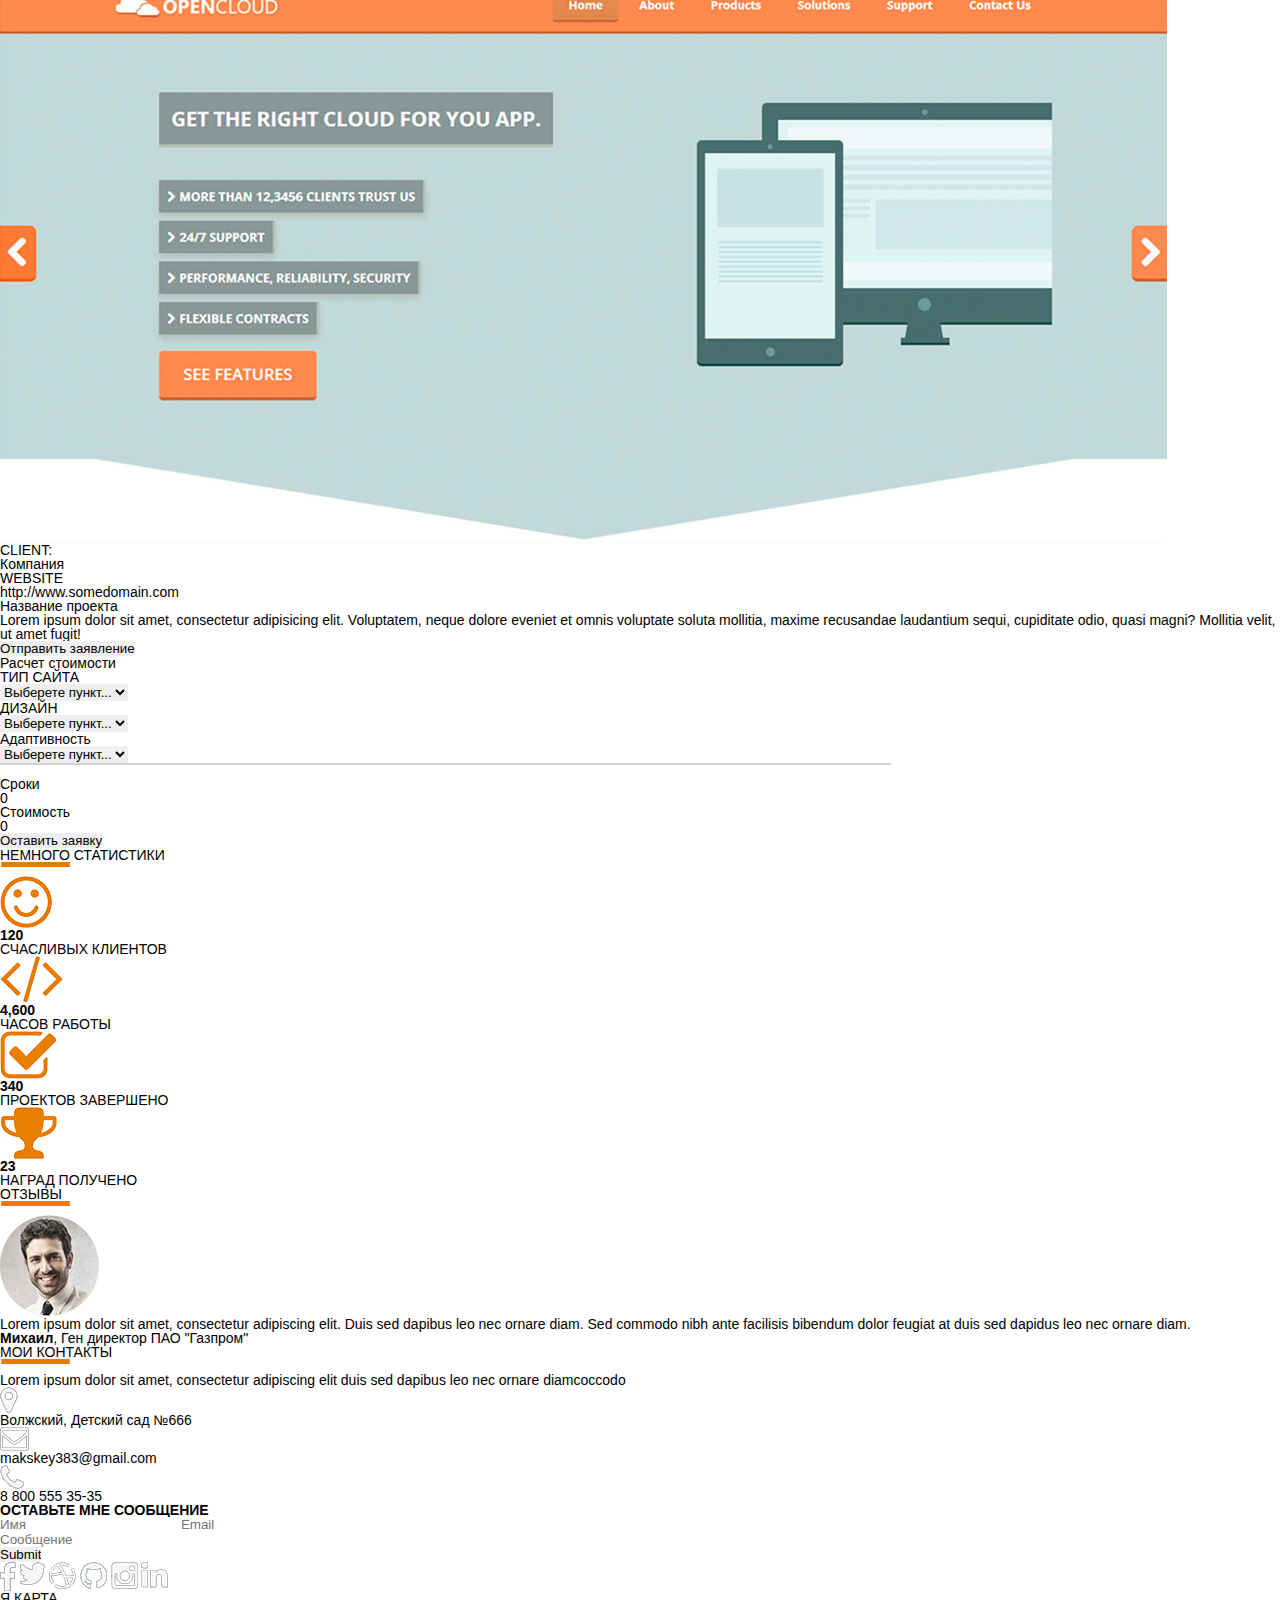
==== commit ad670249: "Add files via upload" ====
--- a/src/index.html
+++ b/src/index.html
@@ -7,30 +7,32 @@
     <meta name="robots" content="all">
     <meta property="og:title" content="Это моя первая страница...">
     <title>Максим Ковальчук - студент МАИ</title>
+    <link rel="stylesheet" href="css/reset.css">
+    <link rel="stylesheet" href="css/style.css">
 </head>
 <body>
     <header>
     <nav>
        <div class="shapochka"> 
-        <div class="logo"><h4>Максимка</h4></div>
+        <div class="logo">Максимка</div>
             <div class="menu">
                 <ul>
-                    <li><a href="#">Обо мне</a></li>
-                    <li><a href="#">Услуги</a></li>
-                    <li><a href="#">Кейсы</a></li>
-                    <li><a href="#">Прайс</a></li>
-                    <li><a href="#">Отзывы</a></li>
-                    <li><a href="#">Контакты</a></li>
+                    <li>Обо мне</li>
+                    <li>Услуги</li>
+                    <li>Кейсы</li>
+                    <li>Прайс</li>
+                    <li>Отзывы</li>
+                    <li>Контакты</li>
                 </ul>
             </div>
-    </div>
+        </div>
     </nav>
     </header>
     <div class="main">
         <div class="ebalo">
         <h1>Привет,<br>Я Максимка</h1>
     </div>
-    <div class="podebalnik">
+    <div class="pod_ebalnik">
         <h4>Фулл стек вуб-разработчик</h4>
     </div>
     <div class="knopochki">
--- a/src/css/style.css
+++ b/src/css/style.css
@@ -0,0 +1,35 @@
+body{
+    font-family: Arial, sans-serif;
+}
+
+nav{
+    width: 100%;
+    height: 62px;
+    background: #344051;
+}
+
+.logo{
+    color: #fff;
+    font-size: 16px;
+    line-height: 62px;
+    padding-left: 389px;
+    float: left;
+}
+.menu{
+    float: left;
+    padding-left: 430px;
+}
+.menu li{
+    float: left;
+    color: #fff;
+    font-size: 12px;
+    line-height: 62px;
+    margin-right: 40px;
+    text-transform: uppercase;
+}
+
+.main{
+    width: 100%;
+    height: calc(100% - 62px);
+    background: url(../img/fon.jpg) center no-repeat;
+}
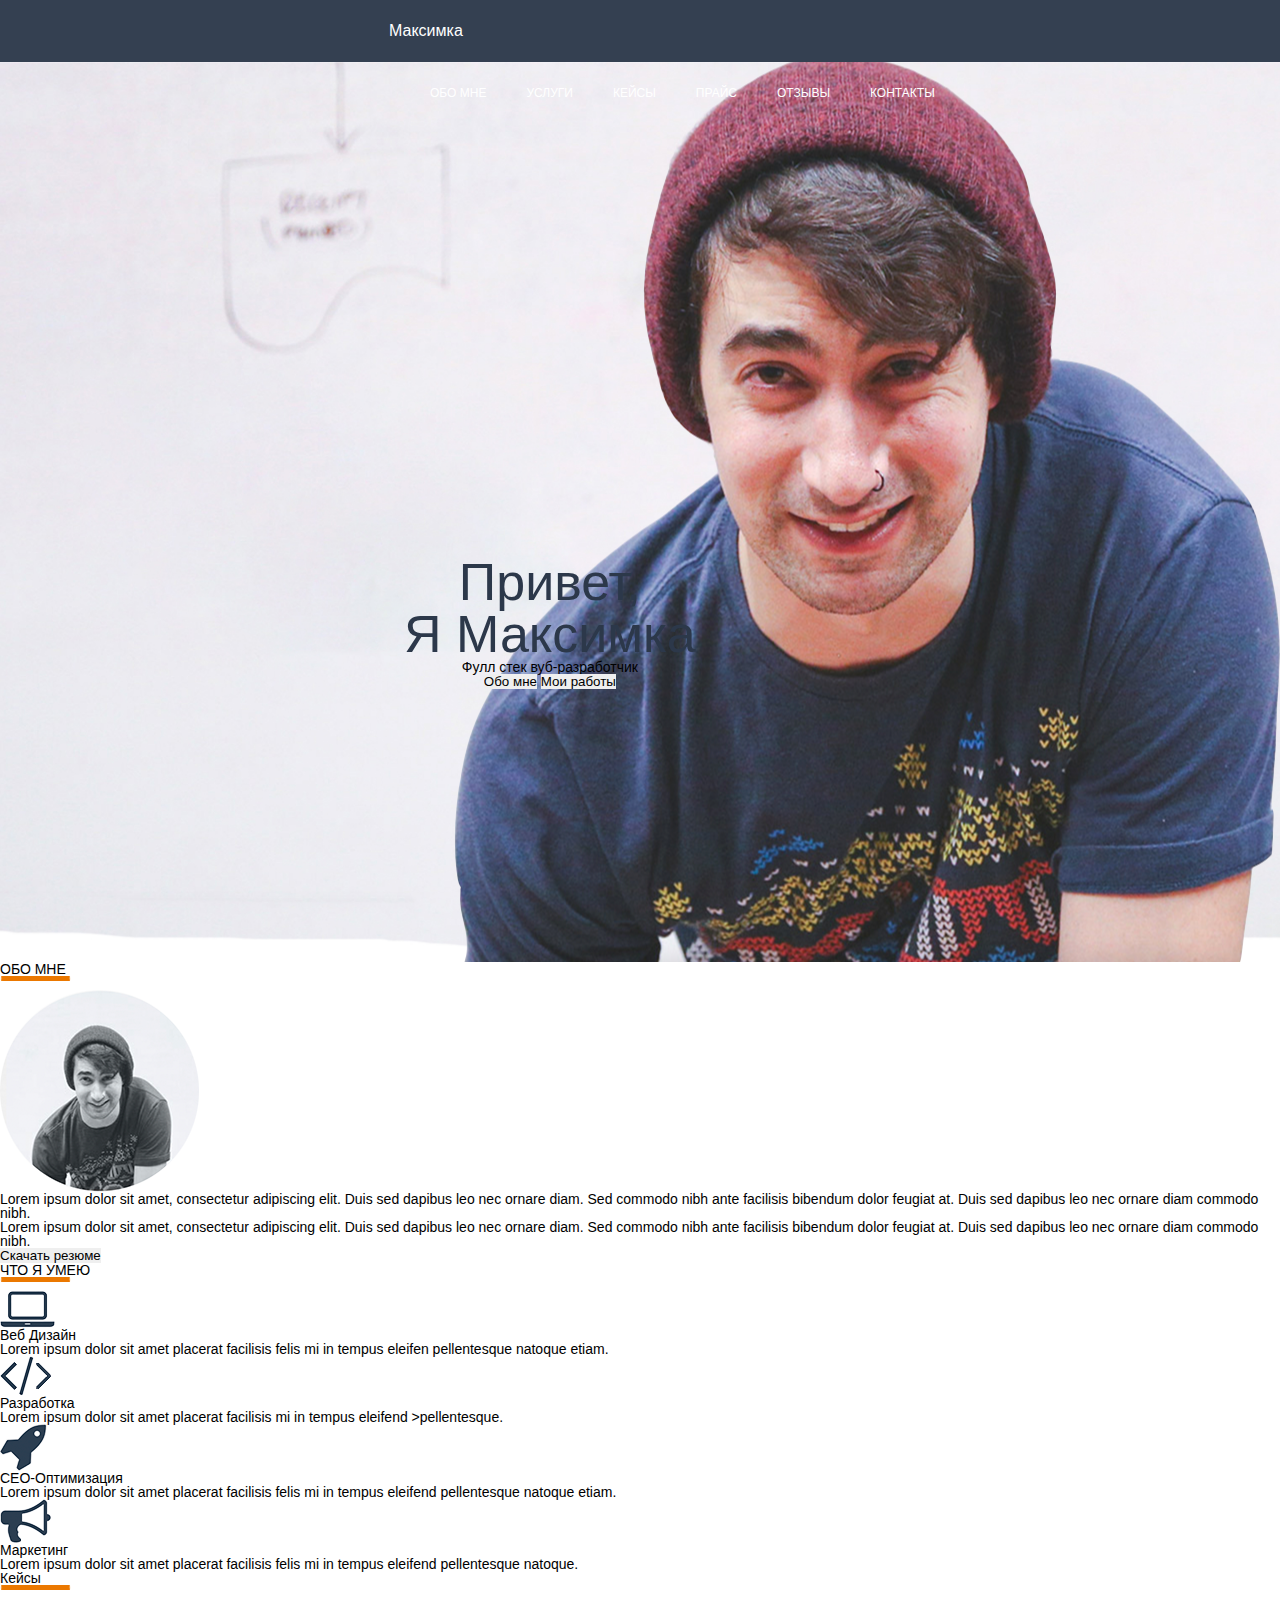
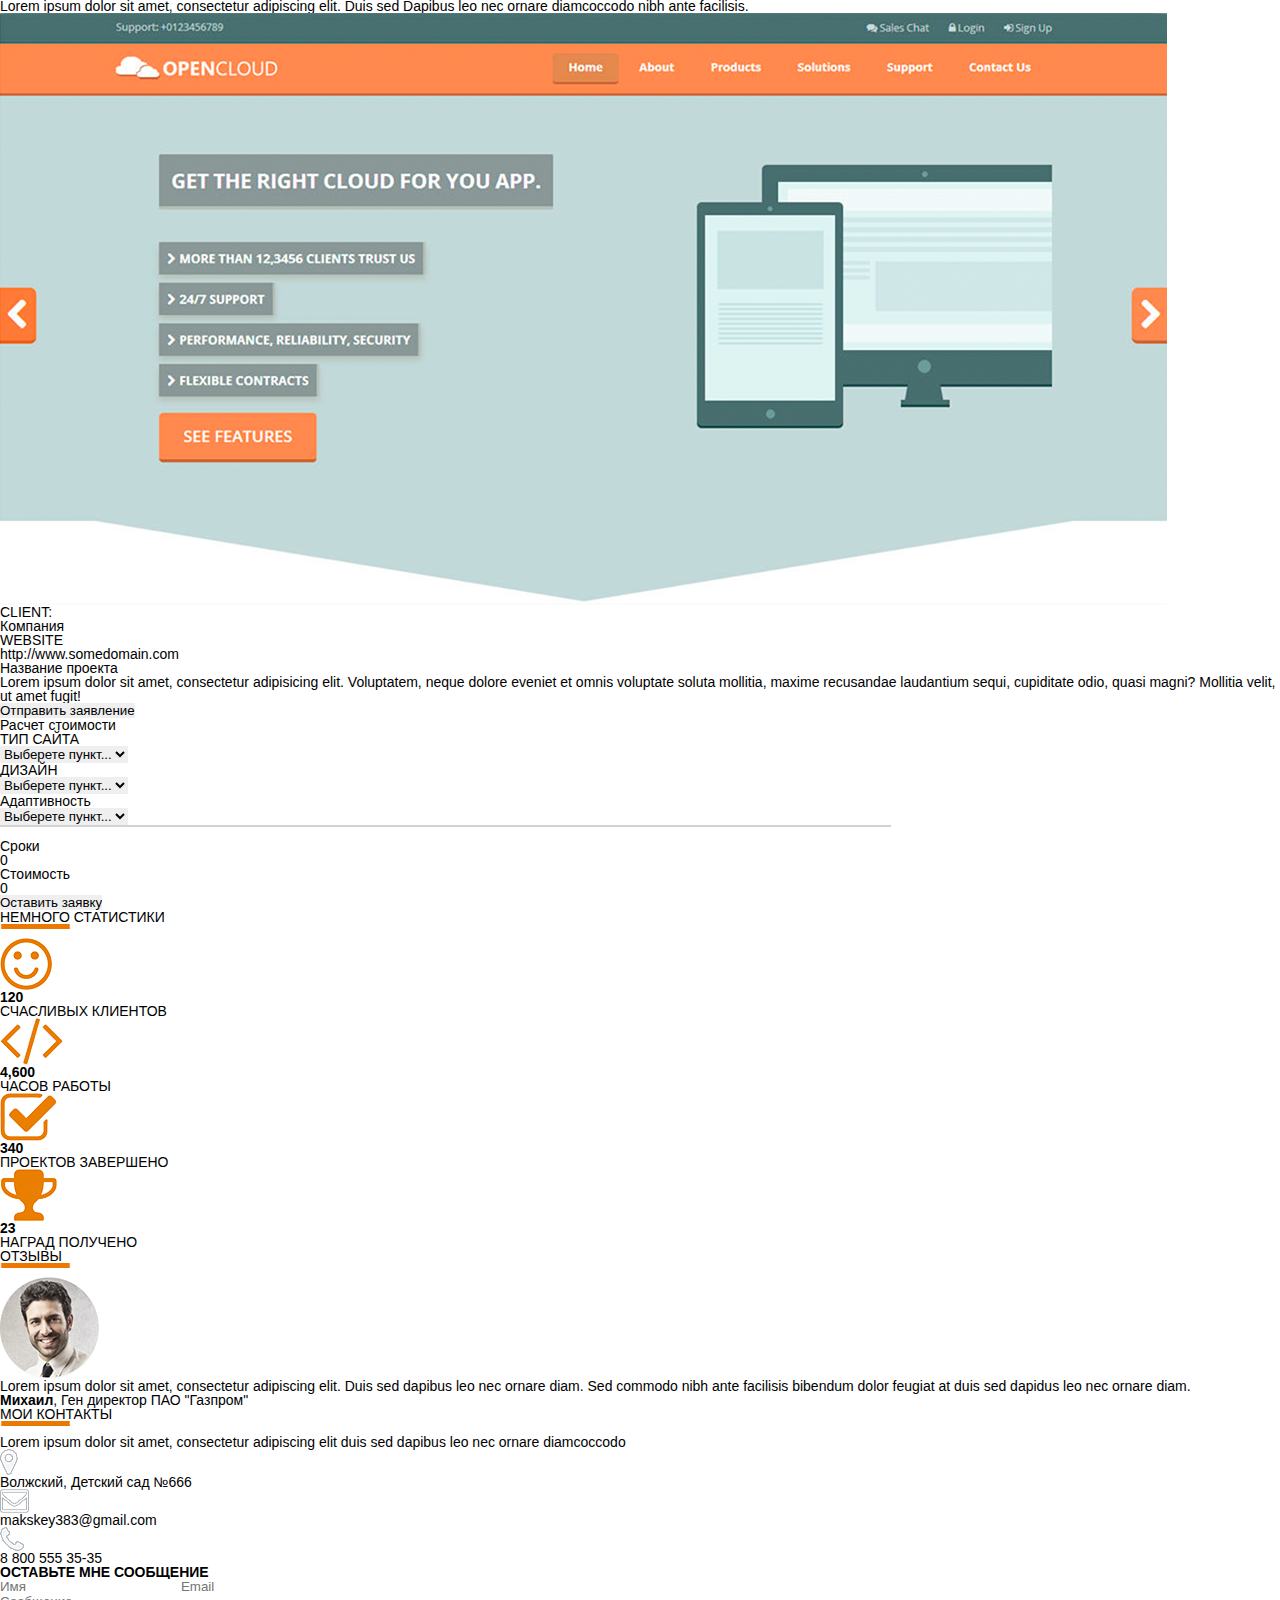
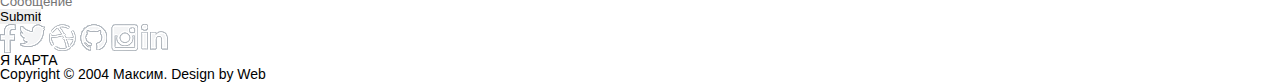
==== commit e01e00f6: "Add files via upload" ====
--- a/src/index.html
+++ b/src/index.html
@@ -7,8 +7,8 @@
     <meta name="robots" content="all">
     <meta property="og:title" content="Это моя первая страница...">
     <title>Максим Ковальчук - студент МАИ</title>
+    <link rel="stylesheet" href="css/style.css">
     <link rel="stylesheet" href="css/reset.css">
-    <link rel="stylesheet" href="css/style.css">
 </head>
 <body>
     <header>
@@ -30,15 +30,20 @@
     </header>
     <div class="main">
         <div class="ebalo">
-        <h1>Привет,<br>Я Максимка</h1>
-    </div>
-    <div class="pod_ebalnik">
-        <h4>Фулл стек вуб-разработчик</h4>
-    </div>
-    <div class="knopochki">
-        <input type="button" value="Обо мне">
-        <input type="button" value="Мои работы">
-    </div>
+           
+            <h1>Привет,<br>Я Максимка</h1>
+            
+            <div class="pod_ebalnik">
+                <h4>Фулл стек вуб-разработчик</h4>
+            </div>
+    
+            <div class="knopochki">
+                <input type="button" value="Обо мне">
+                <input type="button" value="Мои работы">
+            </div>
+            
+        </div>
+        
     </div>
     <div class="About_me">
         <div class="nazvanie">
--- a/src/css/style.css
+++ b/src/css/style.css
@@ -30,6 +30,15 @@
 
 .main{
     width: 100%;
-    height: calc(100% - 62px);
-    background: url(../img/fon.jpg) center no-repeat;
+    height: 100%;
+    background: url(../img/boy.png) 100% 50% no-repeat, url(../img/fon.jpg) center/cover no-repeat;
 }
+.ebalo{
+    float: left;
+    margin: 432px 0px 0px 404px;
+    text-align: center;
+}
+.ebalo h1{
+    color: #2c384a;
+    font-size: 52px;
+}
